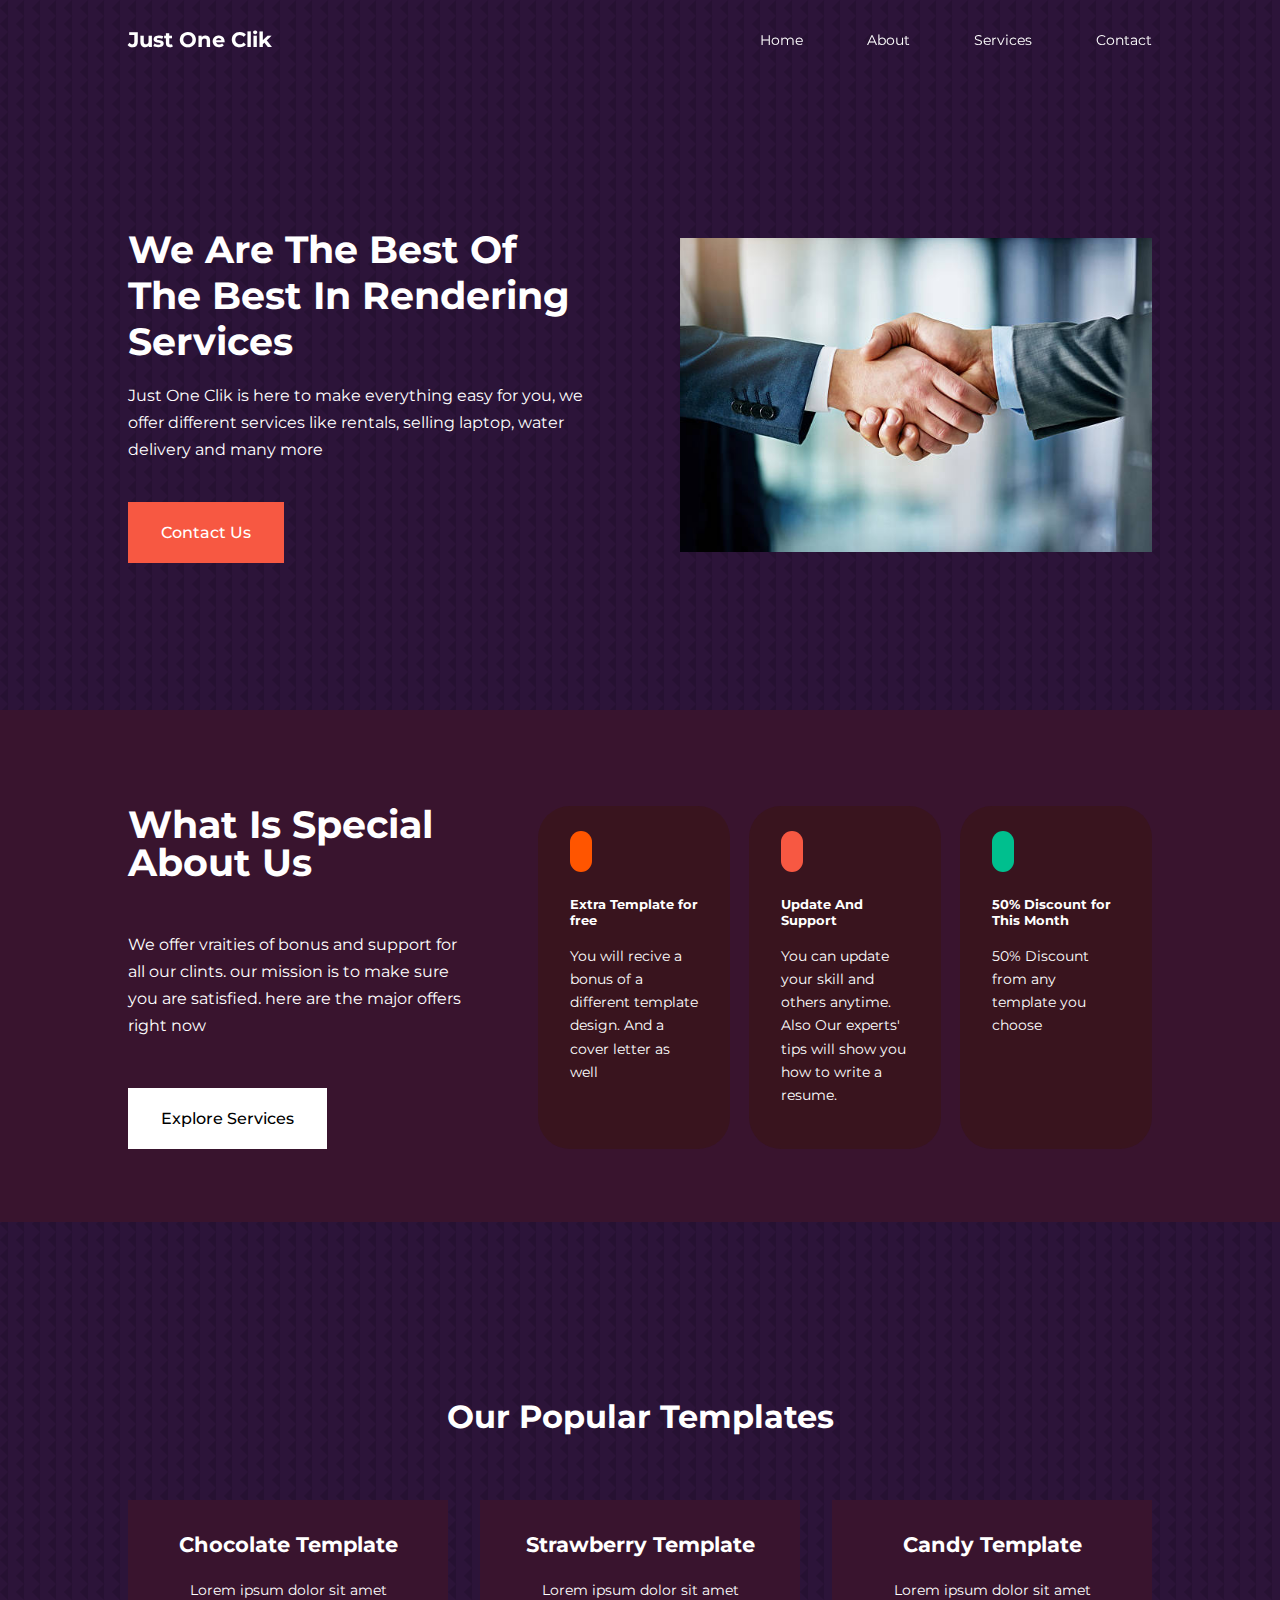
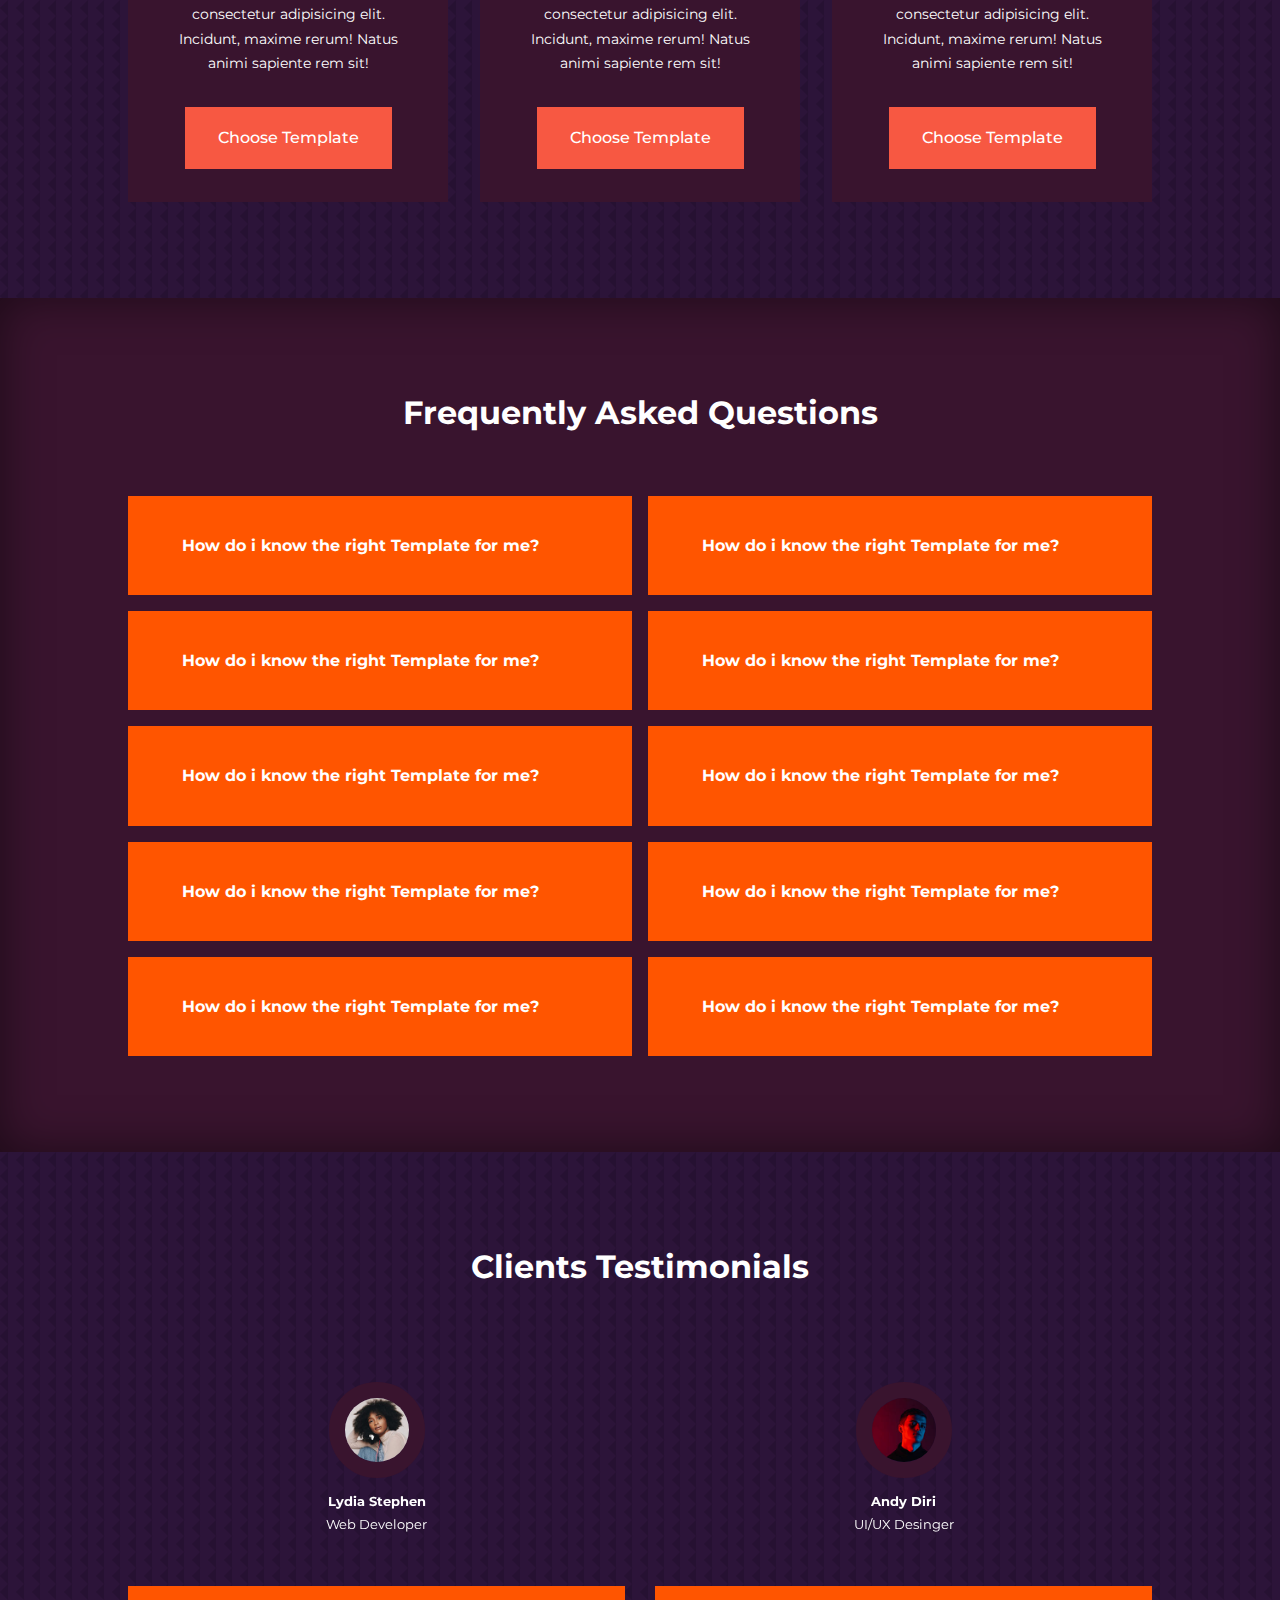
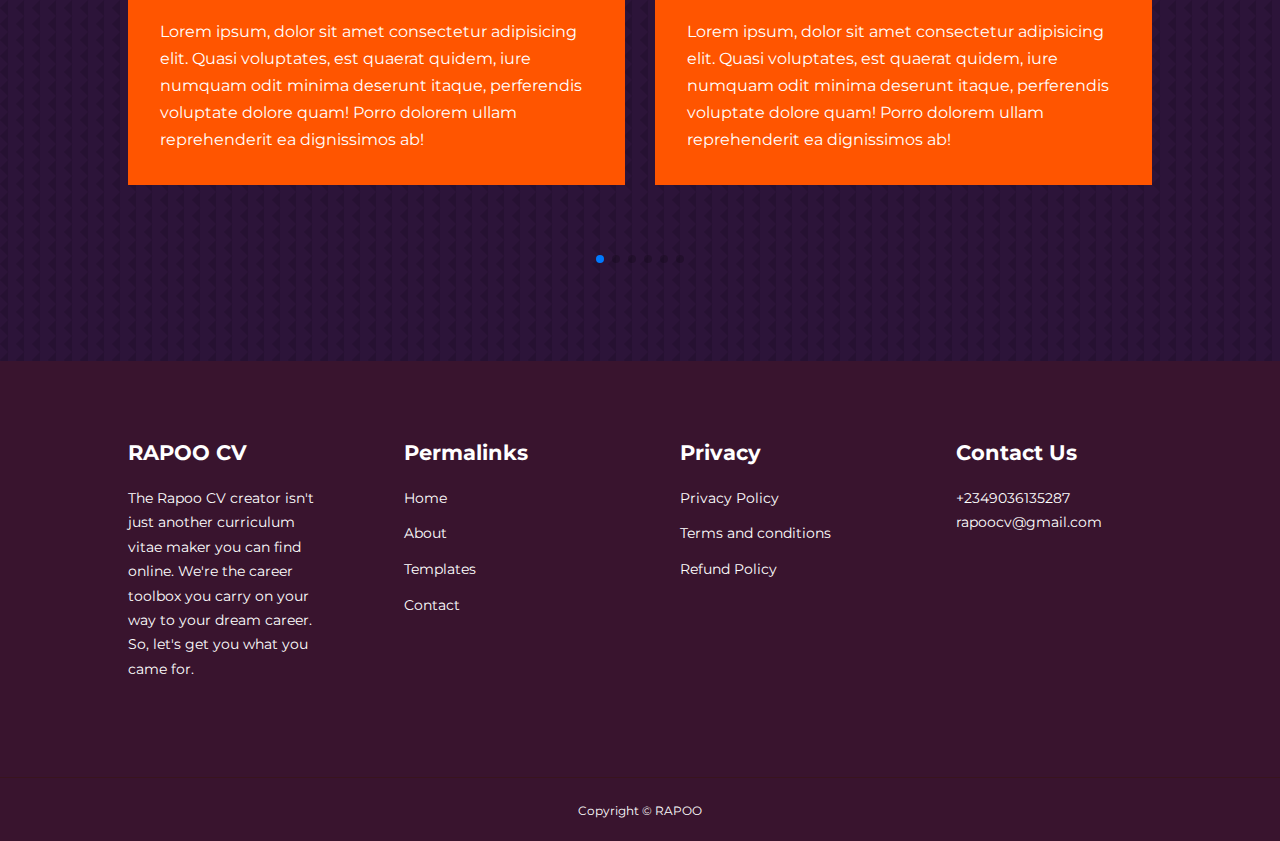
==== index.html @ 1b54c644 "update" ====
<!DOCTYPE html>
<html lang="en">
<head>
  <meta charset="UTF-8">
  <meta http-equiv="X-UA-Compatible" content="IE=edge">
  <meta name="viewport" content="width=device-width, initial-scale=1.0">
  <title>Just One Clik</title>

  <link rel="stylesheet" href="./css/style.css">

  <!-- ICONSCOUNT CDN -->
  <link rel="stylesheet" href="https://unicons.iconscout.com/release/v4.0.0/css/line.css">

  <!-- GOOGLE FONTS(MONTSERAT) -->
  <link rel="preconnect" href="https://fonts.googleapis.com">
  <link rel="preconnect" href="https://fonts.gstatic.com" crossorigin>
  <link href="https://fonts.googleapis.com/css2?family=Montserrat:wght@300;400;500;600;700;800;900&display=swap" rel="stylesheet">

  <!-- SWIPER JS LINK -->
  <link rel="stylesheet" href="https://cdn.jsdelivr.net/npm/swiper@8/swiper-bundle.min.css"/>
  
  <style>
    body{
      background-image: url("./images/bg-texture.png");
    }
  </style>
</head>
<body>
  <nav>
    <div class="container nav__container">
      <a href="index.html"><h4>Just One Clik</h4></a>
      
      <ul class="nav__menu">
        <li><a href="index.html">Home</a></li>
        <li><a href="about.html">About</a></li>
        <li><a href="services.html">Services</a></li>
        <li><a href="contact.html">Contact</a></li>
      </ul>

      <button id="open-menu-btn"><i class="uil uil-bars"></i></button>
      <button id="close-menu-btn"><i class="uil uil-multiply"></i></button>
    </div>
  </nav>
  <!-- ================ END OF NAVBAR ================ -->

  <header>
    <div class="container header__container">
      <div class="header__left">
        <h1>We Are The Best Of The Best In Rendering Services</h1>

        <p>Just One Clik is here to make everything easy for you, we offer different services like rentals, selling laptop, water delivery and many more</p>

        <a href="contact.html" class="btn btn-primary">Contact Us</a>
      </div>

      <div class="header__right">
        <div class="header__right-image">
          <img src="./images/shake.jpg" alt="">
        </div>
      </div>
    </div>
  </header>
  <!-- ================ END OF HEADER ================ -->

  <section class="categories">
    <div class="container categories__container">
      <div class="categories__left">
        <h1>What Is Special About Us</h1>

        <p>We offer vraities of bonus and support for all our clints. our mission is to make sure you are satisfied. here are the major offers right now</p>
        <a href="services.html" class="btn">Explore Services</a>

      </div>

      <div class="categories__right">
        <article class="category">
          <span class="category__icon"><i class="uil uil-plus-circle"></i></span>
          <h5>Extra Template for free</h5>
          <p>You will recive a bonus of a different template design. And a cover letter as well</p>
        </article>

        <article class="category">
          <span class="category__icon"><i class="uil uil-user-arrows"></i></span>
          <h5>Update And Support</h5>
          <p>You can update your skill and others anytime. Also Our experts' tips will show you how to write a resume.</p>
        </article>

        <article class="category">
          <span class="category__icon"><i class="uil uil-usd-square"></i></span>
          <h5>50% Discount for This Month</h5>
          <p>50% Discount from any template you choose</p>
        </article>
      </div>
    </div>
  </section>
  <!-- ================ END OF BONUS ================ -->


  <!-- <section class="categories">
    <div class="container categories__container">
      <div class="categories__left">
        <h1>How To Get Started</h1>

        <p>With Rapoo CV, applying for your dream job is easy and fast. Choose from hundreds of free, designer-made templates and get started following 6 simple steps</p>

        <a href="template.html" class="btn">Explore Templates</a>
      </div>

      <div class="categories__right">
        <article class="category">
          <span class="category__icon"><i class="uil uil-book-reader"></i></span>
          <h5>Step One</h5>
          <p>Select a particular template you need and have the name in mind</p>
        </article>

        <article class="category">
          <span class="category__icon"><i class="uil uil-envelope-check"></i></span>
          <h5>Step Two</h5>
          <p>Contact Rapoo CV through <a href="">Whatsapp</a> or <a href="">Email</a> With the name of the template you like</p>
        </article>

        <article class="category">
          <span class="category__icon"><i class="uil uil-bill"></i></span>
          <h5>Step Three</h5>
          <p>20% deposit will be made to Commerce work immediately. To fully pay when your work is done and evidence sent to you</p>
        </article>

        <article class="category">
          <span class="category__icon"><i class="uil uil-edit"></i></span>
          <h5>Step Four</h5>
          <p>A form will be sent to you to detail all your information. we will help modify and give you a professional CV and Cover letter</p>
        </article>

        <article class="category">
          <span class="category__icon"><i class="uil uil-file-check-alt"></i></span>
          <h5>Step Five</h5>
          <p>A sample will be sent to you to check for errors or mistake of any kind</p>
        </article>

        <article class="category">
          <span class="category__icon"><i class="uil uil-check-circle"></i></span>
          <h5>Step Six</h5>
          <p>Once you have completed your payment, then the original document will be sent to you with a bonus</p>
        </article>
      </div>
    </div>
  </section> -->
  <!-- ================ END OF CATEGORIES ================ -->


  <section class="templates">
    <h2>Our Popular Templates</h2>
    <div class="container templates__container">
      <article class="template">
        <div class="template__image">
          <img src="./images/budapest.jpg" alt="">
        </div>
        <div class="template__info">
          <h4>Chocolate Template</h4>
          <p>Lorem ipsum dolor sit amet consectetur adipisicing elit. Incidunt, maxime rerum! Natus animi sapiente rem sit!</p>
          <a href="templateInfo.html" class="btn btn-primary">Choose Template</a>
        </div>
      </article>

      <article class="template">
        <div class="template__image">
          <img src="./images/rotterdam.jpg" alt="">
        </div>
        <div class="template__info">
          <h4>Strawberry Template</h4>
          <p>Lorem ipsum dolor sit amet consectetur adipisicing elit. Incidunt, maxime rerum! Natus animi sapiente rem sit!</p>
          <a href="templateInfo.html" class="btn btn-primary">Choose Template</a>
      </div>
      </article>

      <article class="template">
        <div class="template__image">
          <img src="./images/riga.jpg" alt="">
        </div>
        <div class="template__info">
          <h4>Candy Template</h4>
          <p>Lorem ipsum dolor sit amet consectetur adipisicing elit. Incidunt, maxime rerum! Natus animi sapiente rem sit!</p>
          <a href="templateInfo.html" class="btn btn-primary">Choose Template</a>
      </div>
      </article>
    </div>
  </section>
  <!-- ================ END OF TEMPLATES ================ -->

  <section class="faqs">
    <h2>Frequently Asked Questions</h2>
    <div class="container faqs__container">
      <article class="faq">
        <div class="faq__icon"><i class="uil uil-plus"></i></div>
        <div class="question__answer">
          <h4>How do i know the right Template for me?</h4>
          <p>Lorem ipsum dolor sit amet consectetur adipisicing elit. Dicta rerum nam ipsa sapiente eveniet ipsum esse aliquam neque? Nulla blanditiis consectetur delectus ad. Esse cupiditate commodi impedit molestiae quia? Voluptates.</p>
        </div>
      </article>

      <article class="faq">
        <div class="faq__icon"><i class="uil uil-plus"></i></div>
        <div class="question__answer">
          <h4>How do i know the right Template for me?</h4>
          <p>Lorem ipsum dolor sit amet consectetur adipisicing elit. Dicta rerum nam ipsa sapiente eveniet ipsum esse aliquam neque? Nulla blanditiis consectetur delectus ad. Esse cupiditate commodi impedit molestiae quia? Voluptates.</p>
        </div>
      </article>

      <article class="faq">
        <div class="faq__icon"><i class="uil uil-plus"></i></div>
        <div class="question__answer">
          <h4>How do i know the right Template for me?</h4>
          <p>Lorem ipsum dolor sit amet consectetur adipisicing elit. Dicta rerum nam ipsa sapiente eveniet ipsum esse aliquam neque? Nulla blanditiis consectetur delectus ad. Esse cupiditate commodi impedit molestiae quia? Voluptates.</p>
        </div>
      </article>

      <article class="faq">
        <div class="faq__icon"><i class="uil uil-plus"></i></div>
        <div class="question__answer">
          <h4>How do i know the right Template for me?</h4>
          <p>Lorem ipsum dolor sit amet consectetur adipisicing elit. Dicta rerum nam ipsa sapiente eveniet ipsum esse aliquam neque? Nulla blanditiis consectetur delectus ad. Esse cupiditate commodi impedit molestiae quia? Voluptates.</p>
        </div>
      </article>

      <article class="faq">
        <div class="faq__icon"><i class="uil uil-plus"></i></div>
        <div class="question__answer">
          <h4>How do i know the right Template for me?</h4>
          <p>Lorem ipsum dolor sit amet consectetur adipisicing elit. Dicta rerum nam ipsa sapiente eveniet ipsum esse aliquam neque? Nulla blanditiis consectetur delectus ad. Esse cupiditate commodi impedit molestiae quia? Voluptates.</p>
        </div>
      </article>

      <article class="faq">
        <div class="faq__icon"><i class="uil uil-plus"></i></div>
        <div class="question__answer">
          <h4>How do i know the right Template for me?</h4>
          <p>Lorem ipsum dolor sit amet consectetur adipisicing elit. Dicta rerum nam ipsa sapiente eveniet ipsum esse aliquam neque? Nulla blanditiis consectetur delectus ad. Esse cupiditate commodi impedit molestiae quia? Voluptates.</p>
        </div>
      </article>

      <article class="faq">
        <div class="faq__icon"><i class="uil uil-plus"></i></div>
        <div class="question__answer">
          <h4>How do i know the right Template for me?</h4>
          <p>Lorem ipsum dolor sit amet consectetur adipisicing elit. Dicta rerum nam ipsa sapiente eveniet ipsum esse aliquam neque? Nulla blanditiis consectetur delectus ad. Esse cupiditate commodi impedit molestiae quia? Voluptates.</p>
        </div>
      </article>

      <article class="faq">
        <div class="faq__icon"><i class="uil uil-plus"></i></div>
        <div class="question__answer">
          <h4>How do i know the right Template for me?</h4>
          <p>Lorem ipsum dolor sit amet consectetur adipisicing elit. Dicta rerum nam ipsa sapiente eveniet ipsum esse aliquam neque? Nulla blanditiis consectetur delectus ad. Esse cupiditate commodi impedit molestiae quia? Voluptates.</p>
        </div>
      </article>

      <article class="faq">
        <div class="faq__icon"><i class="uil uil-plus"></i></div>
        <div class="question__answer">
          <h4>How do i know the right Template for me?</h4>
          <p>Lorem ipsum dolor sit amet consectetur adipisicing elit. Dicta rerum nam ipsa sapiente eveniet ipsum esse aliquam neque? Nulla blanditiis consectetur delectus ad. Esse cupiditate commodi impedit molestiae quia? Voluptates.</p>
        </div>
      </article>

      <article class="faq">
        <div class="faq__icon"><i class="uil uil-plus"></i></div>
        <div class="question__answer">
          <h4>How do i know the right Template for me?</h4>
          <p>Lorem ipsum dolor sit amet consectetur adipisicing elit. Dicta rerum nam ipsa sapiente eveniet ipsum esse aliquam neque? Nulla blanditiis consectetur delectus ad. Esse cupiditate commodi impedit molestiae quia? Voluptates.</p>
        </div>
      </article>
    </div>
  </section>
  <!-- ================ END OF FAQS ================ -->

  <section class="container testimonials__container mySwiper">
    <h2>Clients Testimonials</h2>
    <div class="swiper-wrapper">
      <article class="testimonial swiper-slide">
        <div class="avata">
          <img src="./images/avatar1.jpg" alt="">
        </div>
        <div class="testimonial__info">
          <h5>Lydia Stephen</h5>
          <small>Web Developer</small>
        </div>
        <div class="testimonial__body">
          <p>Lorem ipsum, dolor sit amet consectetur adipisicing elit. Quasi voluptates, est quaerat quidem, iure numquam odit minima deserunt itaque, perferendis voluptate dolore quam! Porro dolorem ullam reprehenderit ea dignissimos ab!</p>
        </div>
      </article>

      <article class="testimonial swiper-slide">
        <div class="avata">
          <img src="./images/avatar2.jpg" alt="">
        </div>
        <div class="testimonial__info">
          <h5>Andy Diri</h5>
          <small>UI/UX Desinger</small>
        </div>
        <div class="testimonial__body">
          <p>Lorem ipsum, dolor sit amet consectetur adipisicing elit. Quasi voluptates, est quaerat quidem, iure numquam odit minima deserunt itaque, perferendis voluptate dolore quam! Porro dolorem ullam reprehenderit ea dignissimos ab!</p>
        </div>
      </article>

      <article class="testimonial swiper-slide">
        <div class="avata">
          <img src="./images/avatar3.jpg" alt="">
        </div>
        <div class="testimonial__info">
          <h5>John Doe</h5>
          <small>Andriod Developer</small>
        </div>
        <div class="testimonial__body">
          <p>Lorem ipsum, dolor sit amet consectetur adipisicing elit. Quasi voluptates, est quaerat quidem, iure numquam odit minima deserunt itaque, perferendis voluptate dolore quam! Porro dolorem ullam reprehenderit ea dignissimos ab!</p>
        </div>
      </article>

      <article class="testimonial swiper-slide">
        <div class="avata">
          <img src="./images/avatar4.jpg" alt="">
        </div>
        <div class="testimonial__info">
          <h5>Ani Favour</h5>
          <small>Music</small>
        </div>
        <div class="testimonial__body">
          <p>Lorem ipsum, dolor sit amet consectetur adipisicing elit. Quasi voluptates, est quaerat quidem, iure numquam odit minima deserunt itaque, perferendis voluptate dolore quam! Porro dolorem ullam reprehenderit ea dignissimos ab!</p>
        </div>
      </article>

      <article class="testimonial swiper-slide">
        <div class="avata">
          <img src="./images/avatar5.jpg" alt="">
        </div>
        <div class="testimonial__info">
          <h5>Light Joy </h5>
          <small>Massager</small>
        </div>
        <div class="testimonial__body">
          <p>Lorem ipsum, dolor sit amet consectetur adipisicing elit. Quasi voluptates, est quaerat quidem, iure numquam odit minima deserunt itaque, perferendis voluptate dolore quam! Porro dolorem ullam reprehenderit ea dignissimos ab!</p>
        </div>
      </article>

      <article class="testimonial swiper-slide">
        <div class="avata">
          <img src="./images/avatar6.jpg" alt="">
        </div>
        <div class="testimonial__info">
          <h5>Princess Oche</h5>
          <small>UI/UX Desinger</small>
        </div>
        <div class="testimonial__body">
          <p>Lorem ipsum, dolor sit amet consectetur adipisicing elit. Quasi voluptates, est quaerat quidem, iure numquam odit minima deserunt itaque, perferendis voluptate dolore quam! Porro dolorem ullam reprehenderit ea dignissimos ab!</p>
        </div>
      </article>

      <article class="testimonial swiper-slide">
        <div class="avata">
          <img src="./images/avatar7.jpg" alt="">
        </div>
        <div class="testimonial__info">
          <h5>Peace Joe</h5>
          <small>Fashionista </small>
        </div>
        <div class="testimonial__body">
          <p>Lorem ipsum, dolor sit amet consectetur adipisicing elit. Quasi voluptates, est quaerat quidem, iure numquam odit minima deserunt itaque, perferendis voluptate dolore quam! Porro dolorem ullam reprehenderit ea dignissimos ab!</p>
        </div>
      </article>
    </div>
    <div class="swiper-pagination"></div>
  </section>
  <!-- ================ END OF TESTIMONIALS ================ -->

  <footer>
    <div class="container footer__container">
      <div class="footer__1">
        <a href="index.html" class="footer__logo"><h4>RAPOO CV</h4></a>
        <p>The Rapoo CV creator isn't just another curriculum vitae maker you can find online. We're the career toolbox you carry on your way to your dream career. So, let's get you what you came for.</p>
      </div>

      <div class="footer__2">
        <h4>Permalinks</h4>
        <ul class="permalinks">
          <li><a href="index.html">Home</a></li>
          <li><a href="about.html">About</a></li>
          <li><a href="template.html">Templates</a></li>
          <li><a href="contact.html">Contact</a></li>
        </ul>
      </div>

      <div class="footer__3">
        <h4>Privacy</h4>
        <ul class="privacy">
          <li><a href="#">Privacy Policy</a></li>
          <li><a href="#">Terms and conditions</a></li>
          <li><a href="#">Refund Policy</a></li>
        </ul>
      </div>

      <div class="footer__4">
        <h4>Contact Us</h4>
        <div>
          <p>+2349036135287</p>
          <p>rapoocv@gmail.com</p>
        </div>

        <ul class="footer__socials">
          <li><a href="#"><i class="uil uil-facebook"></i></a></li>
          <li><a href="#"><i class="uil uil-instagram"></i></a></li>
          <li><a href="#"><i class="uil uil-twitter"></i></a></li>
          <li><a href="#"><i class="uil uil-linkedin-alt"></i></a></li>
          <li><a href="#"><i class="uil uil-whatsapp"></i></a></li>
        </ul>
      </div>
    </div>
    <div class="footer__copyright">
      <small>Copyright &copy; RAPOO</small>
    </div>
  </footer>
  <!-- ================ END OF FOOTER ================ -->


  <script src="https://cdn.jsdelivr.net/npm/swiper@8/swiper-bundle.min.js"></script>
  <script src="./js/main.js"></script>
  <script>
    var swiper = new Swiper(".mySwiper", {
      slidesPerView: 1,
      spaceBetween: 30,
      pagination: {
        el: ".swiper-pagination",
        clickable: true,
      },
      //when window width is >= 600px
      breakpoints: {
        600: {
          slidesPerView: 2
        }
      }
    });
  </script>
</body>
</html>
---- css/style.css ----
*{
  margin: 0;
  padding: 0;
  border: 0;
  outline: 0;
  text-decoration: none;
  list-style: none;
  box-sizing: border-box;
}

:root {
  --color-primary: #ff5500;
  --color-success: #00bf8e;
  --color-warning: #f7c94b;
  --color-danger: #f75842;
  --color-danger-variant: rgba(247, 88, 66, 0.4);
  --color-white: #fff;
  --color-light: rgba(255, 255, 255, 0.7);
  --color-black: #000;
  --color-bg: #2c1439;
  --color-bg1: #39142e;
  --color-bg2: #39141e;

  --container-width-lg: 80%;
  --container-width-md: 90%;
  --container-width-sm: 94%;

  --transition: all 400ms ease;
}

body{
  font-family: 'Montserrat', sans-serif;
  line-height: 1.7;
  color: var(--color-white);
  background-color: var(--color-bg);
}

.container{
  width: var(--container-width-lg);
  margin: 0 auto;
}

section{
  padding: 6rem 0;
}

section h2{
  text-align: center;
  margin-bottom: 4rem;
}

h1, 
h2, 
h3, 
h4, 
h5{
  line-height: 1.2;
}

h1{
  font-size: 2.4rem;
}

h2{
  font-size: 2rem;
}

h3{
  font-size: 1.6rem;
}

h4{
  font-size: 1.3rem;
}

a{
  color: var(--color-white);
}

img{
  width: 100%;
  display: block;
  object-fit: cover;
}

.btn{
  display: inline-block;
  background: var(--color-white);
  color: var(--color-black);
  padding: 1rem 2rem;
  border: 1px solid transparent;
  font-weight: 500;
  transition: var(--transition);
}

.btn:hover{
  background: transparent;
  color: var(--color-white);
  border-color: var(--color-white);
}

.btn-primary{
  background-color: var(--color-danger);
  color: var(--color-white);
}

/* ================ NAVBAR ================ */
nav{
  background-color: transparent;
  width: 100vw;
  height: 5rem;
  position: fixed;
  top: 0;
  z-index: 11;
}

/* change navbar style on scroll using javascript */
.windows-scroll{
  background: var(--color-primary);
  box-shadow: 0 1rem 2rem rgba(0, 0, 0, 0.2);
}

.nav__container{
  height: 100%;
  display: flex;
  justify-content: space-between;
  align-items: center;
}

nav button{
  display: none;
}

.nav__menu{
  display: flex;
  align-items: center;
  gap: 4rem;
}

.nav__menu a{
  font-size: 0.9rem;
  transition: var(--transition);
}

.nav__menu a:hover{
  color: var(--color-bg2);
}

/* ================ HEADER ================ */
header{
  position: relative;
  top: 5rem;
  overflow: hidden;
  height: 70vh;
  margin-bottom: 5rem;
}

.header__container{
  display: grid;
  grid-template-columns: 1fr 1fr;
  align-items: center;
  gap: 5rem;
  height: 100%;
}

.header__left p{
  margin: 1rem 0 2.4rem;
}

/* ================ CATEGORIES ================ */
.categories{
  background: var(--color-bg1);
  height: 32rem;
}

.categories h1{
  line-height: 1;
  margin-bottom: 3rem;
}

.categories__container{
  display: grid;
  grid-template-columns: 40% 60%;
}

.categories__left{
  margin-right: 4rem;
}

.categories__left p{
  margin: 1rem 0 3rem;
}

.categories__right{
  display: grid;
  grid-template-columns: repeat(3, 1fr);
  gap: 1.2rem;
}

.category{
  background: var(--color-bg2);
  padding: 2rem;
  border-radius: 2rem;
  transition: var(--transition);
}

.category:hover{
  box-shadow: 0 3rem 3rem rgba(0, 0, 0, 0.3);
  z-index: 1;
}

.category:nth-child(2) .category__icon{
  background-color: var(--color-danger);
}

.category:nth-child(3) .category__icon{
  background-color: var(--color-success);
}

.category:nth-child(4) .category__icon{
  background-color: var(--color-warning);
}

.category:nth-child(5) .category__icon{
  background-color: var(--color-success);
}

.category__icon{
  background: var(--color-primary);
  padding: 0.7rem;
  border-radius: 0.9rem;
}

.category h5{
  margin: 2rem 0 1rem;
}

.category p{
  font-size: 0.85rem;
}

/* ================  TEMPLATES   ================ */
.templates{
  margin-top: 5rem;
}

.templates__container{
  display: grid;
  grid-template-columns: repeat(3, 1fr);
  gap: 2rem;
}

.template{
  background: var(--color-bg1);
  text-align: center;
  border: 1px solid transparent;
  transition: var(--transition);
}

.template:hover{
  background-color: transparent;
  border-color: var(--color-primary);
}

.template__info{
  padding: 2rem;
}

.template__info p{
  margin: 1.2rem 0 2rem;
  font-size: 0.9rem;
}

/* ================ FAQS ================ */
.faqs{
  background: var(--color-bg1);
  box-shadow: inset 0 0 3rem rgba(0, 0, 0, 0.5);
}

.faqs__container{
  display: grid;
  grid-template-columns: 1fr 1fr;
  gap: 1rem;
}

.faq{
  padding: 2rem;
  display: flex;
  align-items: center;
  gap: 1.4rem;
  height: fit-content;
  background: var(--color-primary);
  cursor: pointer;
}

.faq h4{
  font-size: 1rem;
  line-height: 2.2;
}

.faq__icon{
  align-self: flex-start;
  font-size: 1.2rem;
}

.faq p{
  margin-top: 0.8rem;
  display: none;
}

.faq.open p{
  display: block;
}

/* ================ TESTIMONIALS ================ */
.testimonials__container{
  overflow-x: hidden;
  position: relative;
  margin-bottom: 5rem;
}

.testimonial{
  padding-top: 2rem;
}

.avata{
  width: 6rem;
  height: 6rem;
  border-radius: 50%;
  overflow: hidden;
  margin: 0 auto 1rem;
  border: 1rem solid var(--color-bg1);
}

.testimonial__info{
  text-align: center;
}

.testimonial__body{
  background: var(--color-primary);
  padding: 2rem;
  margin-top: 3rem;
  position: relative;
}

.testimonial__body::before{
  content: "";
  display: block;
  background: linear-gradient
  (
    135deg, transparent, 
    var(--color-primary), 
    var(--color-primary), 
    var(--color-primary)
    );
  width: 3rem;
  height: 3rem;
  position: absolute;
  left: 50%;
  top: -1.5rem;
  transform: rotate(45deg);
}

/* ================ FOOTER ================ */
footer{
  background: var(--color-bg1);
  padding-top: 5rem;
  font-size: 0.9rem;
}

.footer__container{
  display: grid;
  grid-template-columns: repeat(4, 1fr);
  gap: 5rem;
}

.footer__container > div h4{
  margin-bottom: 1.2rem;
}

.footer__1 p{
  margin: 0 0 2rem;
}

footer ul li{
  margin-bottom: 0.7rem;
}

footer ul li a:hover{
  text-decoration: underline;
}

.footer__socials{
  display: flex;
  gap: 1rem;
  font-size: 1.2rem;
  margin-top: 2rem;
}

.footer__copyright{
  text-align: center;
  margin-top: 4rem;
  padding: 1.2rem 0;
  border-top: 1px solid var(--color-bg2);
}

/*================MEDIA QUERIES (TABLETS)=============  */
@media only screen and (max-width: 1024px) {
  .container{
    width: var(--container-width-md);
  }

  h1{
    font-size: 2.2rem;
  }

  h2{
    font-size: 1.7rem;
  }

  h3{
    font-size: 1.4rem;
  }

  h4{
    font-size: 1.2rem;
  }

  /* ================ NAVBAR =============== */
  nav button{
    display: inline-block;
    background: transparent;
    font-size: 1.8rem;
    color: var(--color-white);
    cursor: pointer;
  }

  nav button#close-menu-btn{
    display: none;
  }

  .nav__menu{
    position: fixed;
    top: 5rem;
    right: 5%;
    height: fit-content;
    width: 18rem;
    flex-direction: column;
    gap: 0;
    display: none;
  }

  .nav__menu li{
    width: 100%;
    height: 5.8rem;
    animation: animateNavItems 400ms linear forwards;
    transform-origin: top right;
    opacity: 0;
  }

  .nav__menu li:nth-child(2){
    animation-delay: 200ms;
  }

  .nav__menu li:nth-child(3){
    animation-delay: 400ms;
  }

  .nav__menu li:nth-child(4){
    animation-delay: 600ms;
  }

  @keyframes animateNavItems {
    0%{
      transform: rotateZ(-90deg) rotateX(90deg) scale(0.1);
    }

    100%{
      transform: rotateZ(0) rotateX(0) scale(1);
      opacity: 1;
    }
  }

  .nav__menu li a{
    background: var(--color-primary);
    box-shadow: -4rem 6rem 10rem rgba(0, 0, 0, 0.6);
    width: 100%;
    height: 100%;
    display: grid;
    place-items: center;
  }

  .nav__menu li a:hover{
    background: var(--color-bg2);
    color: var(--color-white);
  }

  /* ================ HEADER =============== */
  header{
    height: 52vh;
    margin-bottom: 4rem;
  }

  .header__container{
    gap: 0;
    padding-bottom: 3rem;
  }

  /* ================ CATEGORIES =============== */
  .categories{
    height: auto;
  }

  .categories__container{
    grid-template-columns: 1fr;
    gap: 3rem;
  }

  .categories__left{
    margin-right: 0;
  }

  /* ================ TEMPLATES =============== */
  .templates{
    margin-top: 0;
  }

  .templates__container{
    grid-template-columns: 1fr 1fr;
  }

  /* ================ FAQS =============== */
  .faqs__container{
    grid-template-columns: 1fr;
  }

  .faq{
    padding: 1.5rem;
  }

  /* ================ FOOTER =============== */
  .footer__container{
    grid-template-columns: 1fr 1fr;
  }
}

/*================MEDIA QUERIES (PHONES)=============  */
@media screen and (max-width: 600px) {
  .container{
    width: var(--container-width-sm);
  }

/*================ NAVBAR =============  */
.nav__menu{
  right: 3%;
}

/*================ HEADER =============  */
header{
  height: 100vh;
}

.header__container{
  grid-template-columns: 1fr;
  text-align: center;
  margin-top: 0;
}

.header__left p{
  margin-bottom: 1.3rem;
}

/*================ CATEGORIES =============  */
.categories__right{
  grid-template-columns: 1fr 1fr;
  gap: 0.7rem;
}

.category{
  padding: 1rem;
  border-radius: 1rem;
}

.category__icon{
  margin-top: 4px;
  display: inline-block;
}

/*================ TEMPLATES =============  */
.templates__container{
  grid-template-columns: 1fr;
}

/*================ TESTIMONIALS =============  */
.testimonial__body{
  padding: 1.2rem;
}
  
/*================ FOOTER =============  */
.footer__container{
  grid-template-columns: 1fr;
  text-align: center;
  gap: 2rem;
}

.footer__1 p{
  margin: 1rem auto;
}

.footer__socials{
  justify-content: center;
}
}
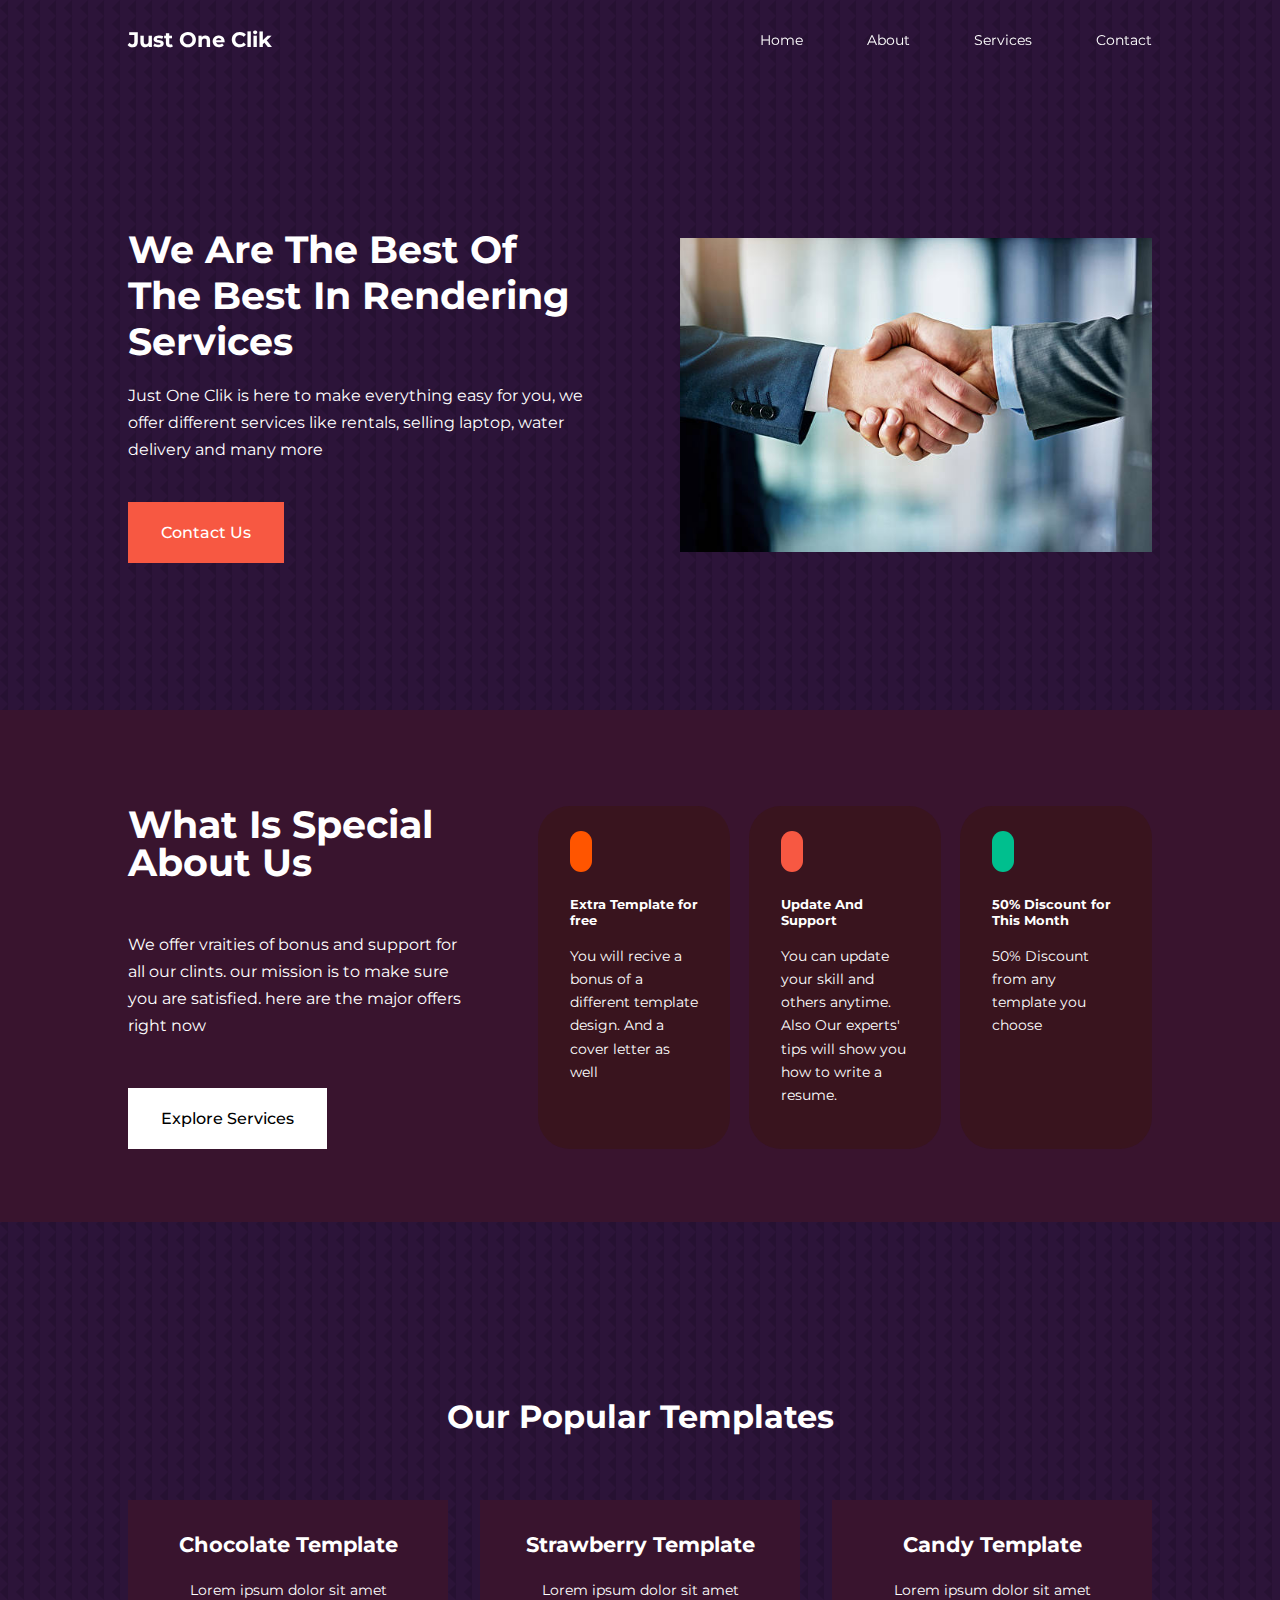
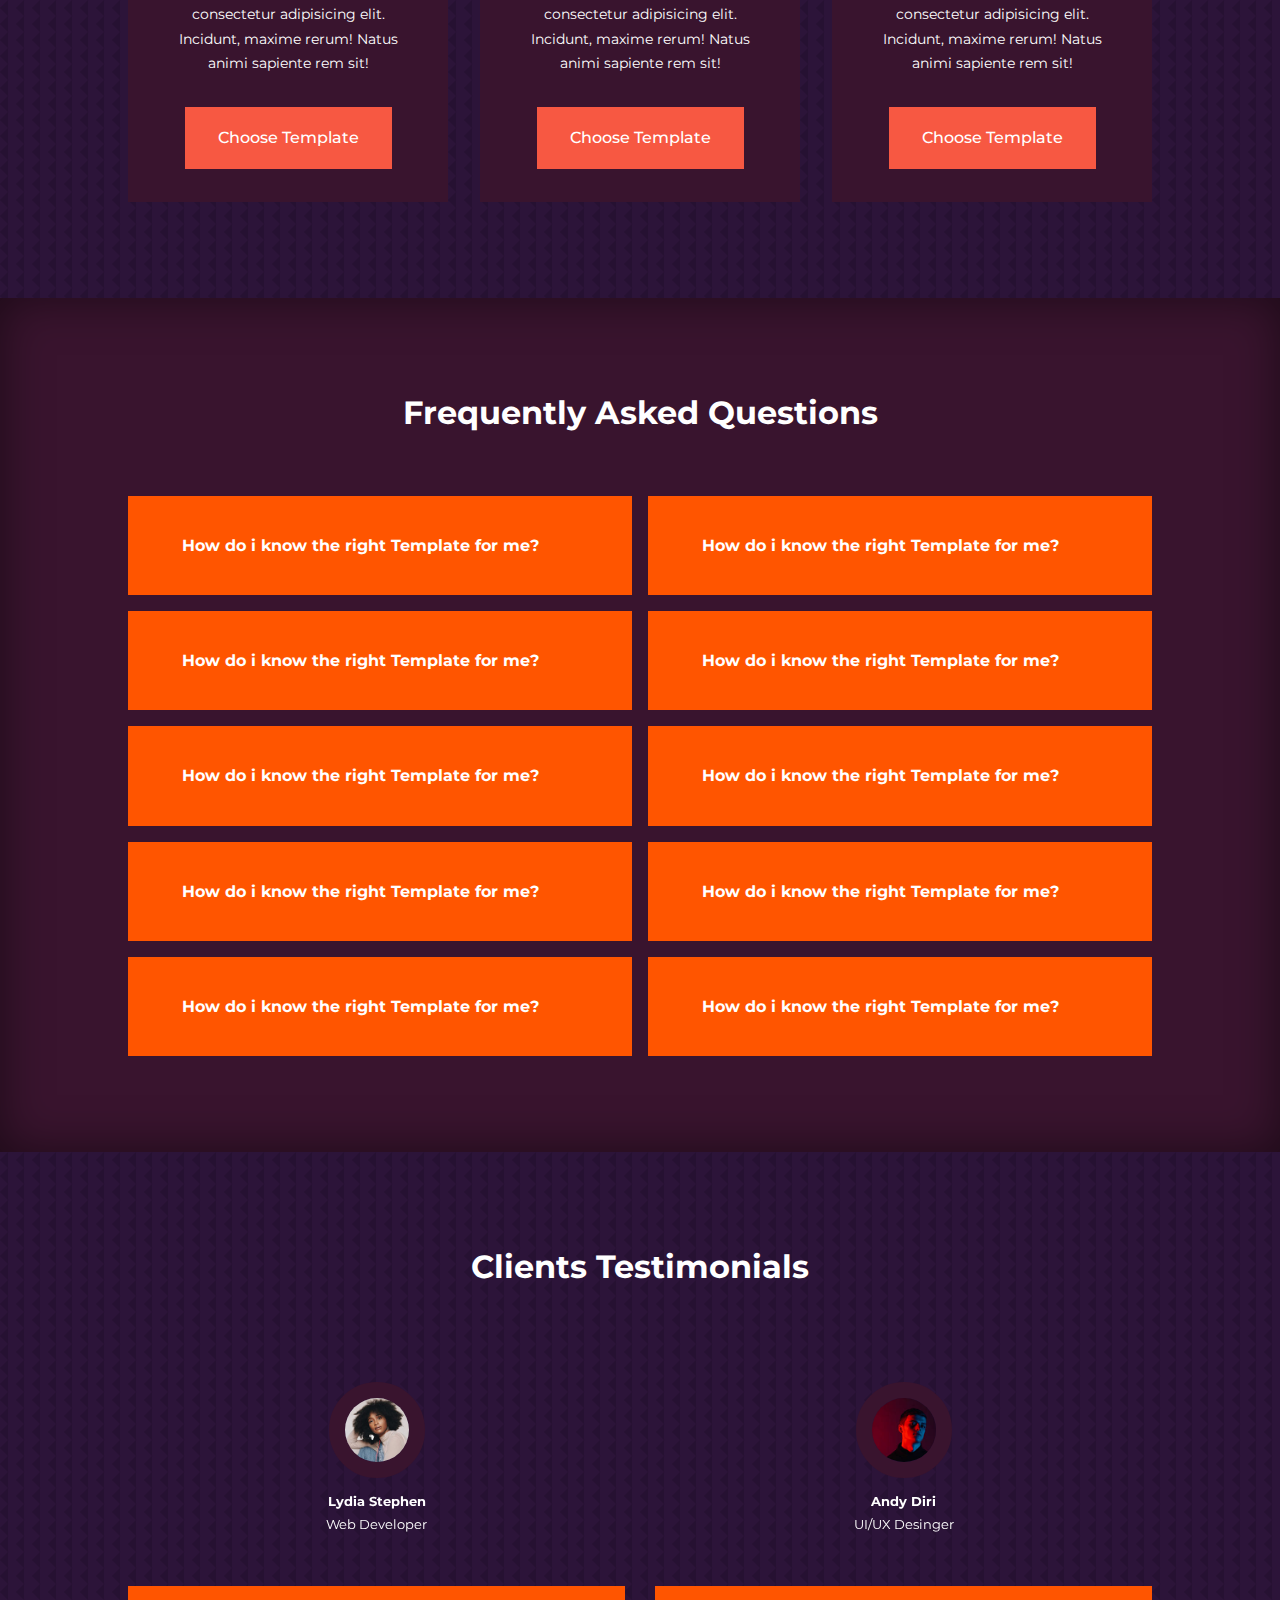
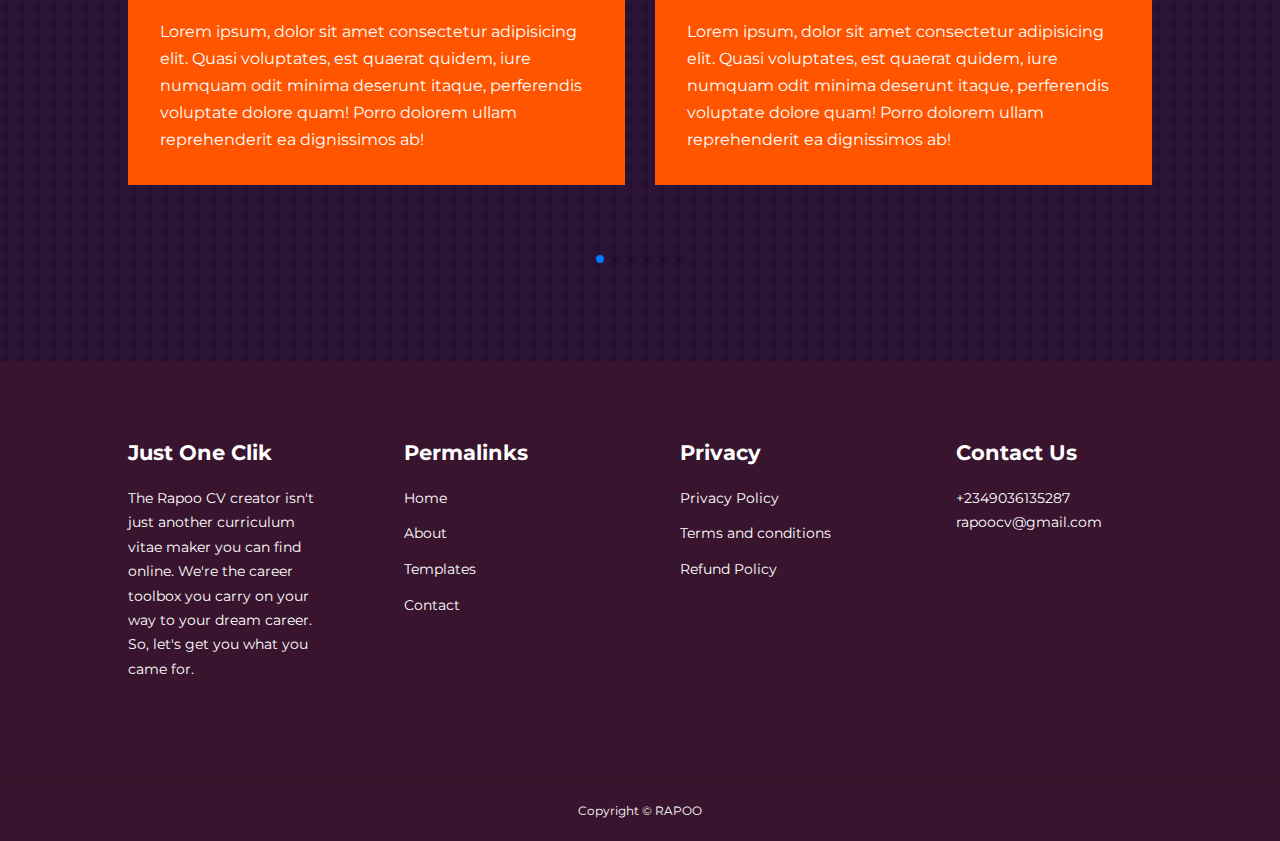
==== commit 977c6c08: "images and videos" ====
--- a/index.html
+++ b/index.html
@@ -18,7 +18,7 @@
 
   <!-- SWIPER JS LINK -->
   <link rel="stylesheet" href="https://cdn.jsdelivr.net/npm/swiper@8/swiper-bundle.min.css"/>
-  
+
   <style>
     body{
       background-image: url("./images/bg-texture.png");
@@ -374,7 +374,7 @@
   <footer>
     <div class="container footer__container">
       <div class="footer__1">
-        <a href="index.html" class="footer__logo"><h4>RAPOO CV</h4></a>
+        <a href="index.html" class="footer__logo"><h4>Just One Clik</h4></a>
         <p>The Rapoo CV creator isn't just another curriculum vitae maker you can find online. We're the career toolbox you carry on your way to your dream career. So, let's get you what you came for.</p>
       </div>
 
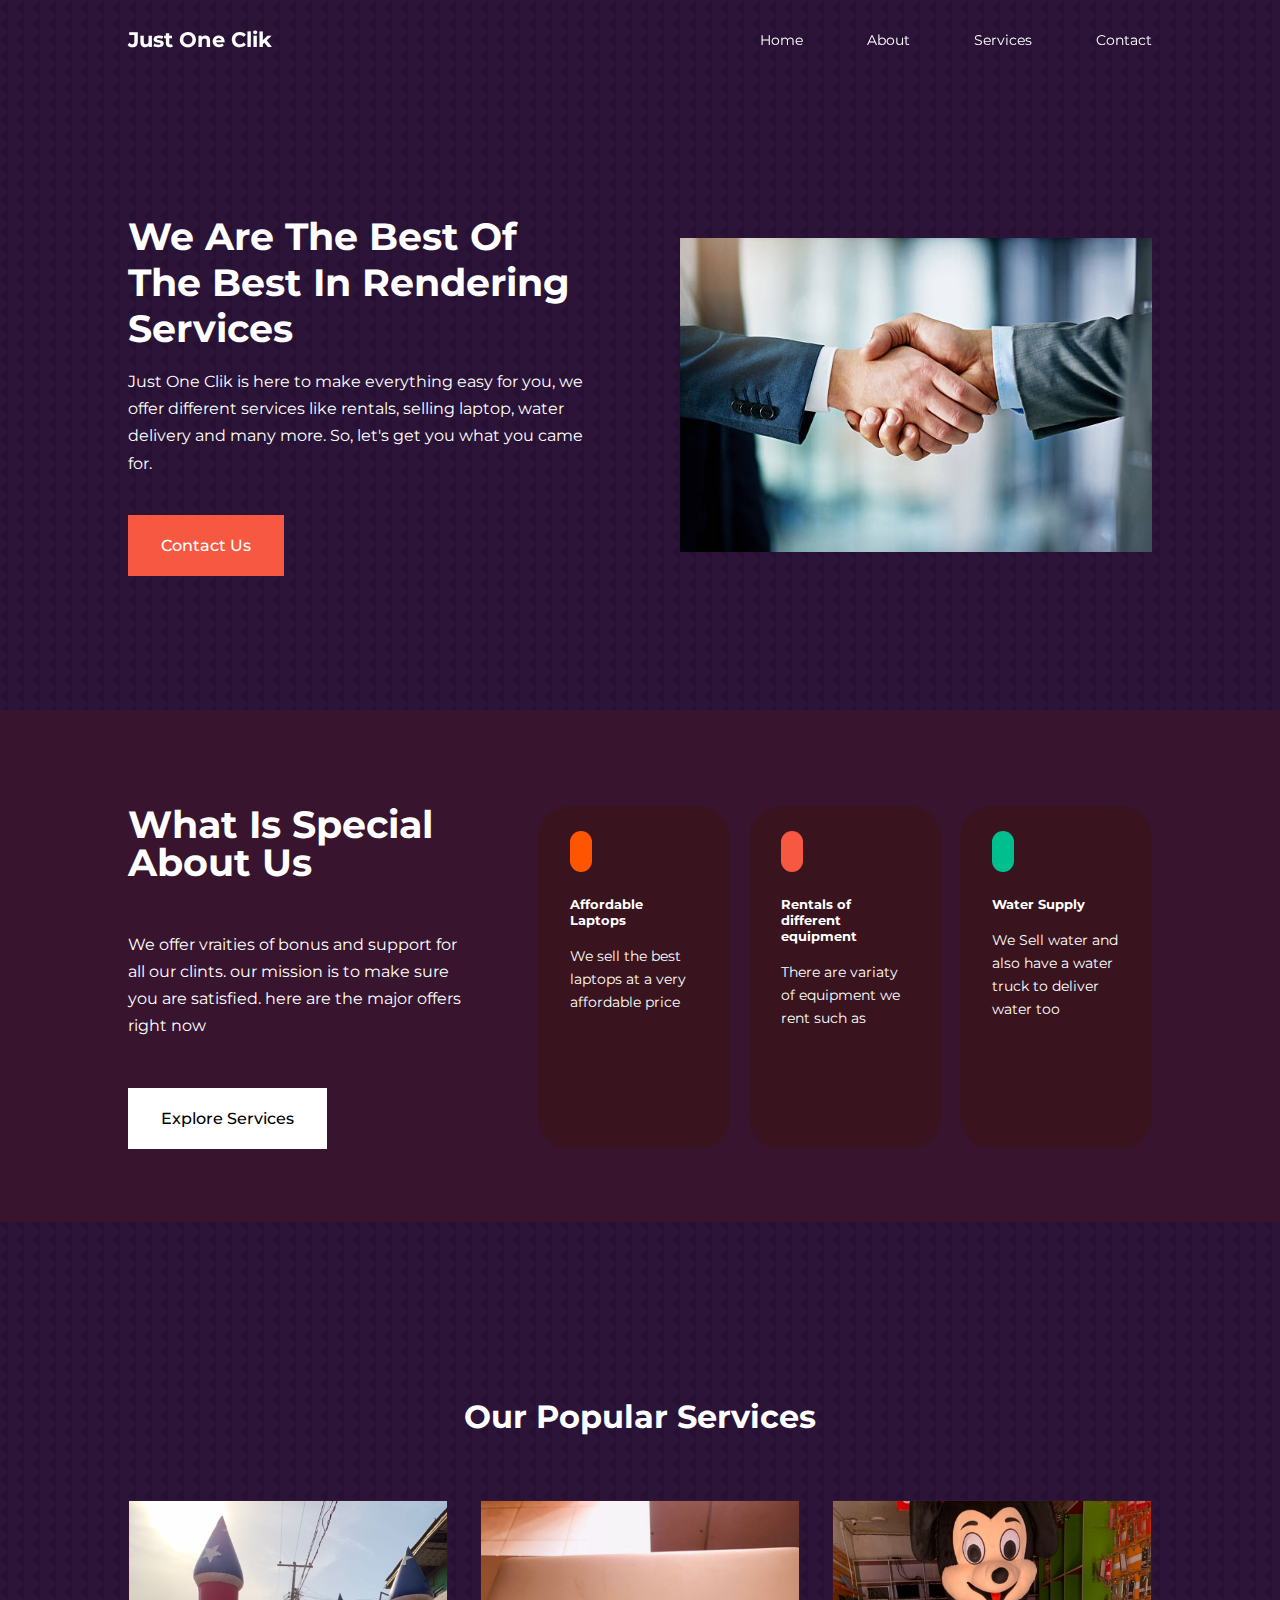
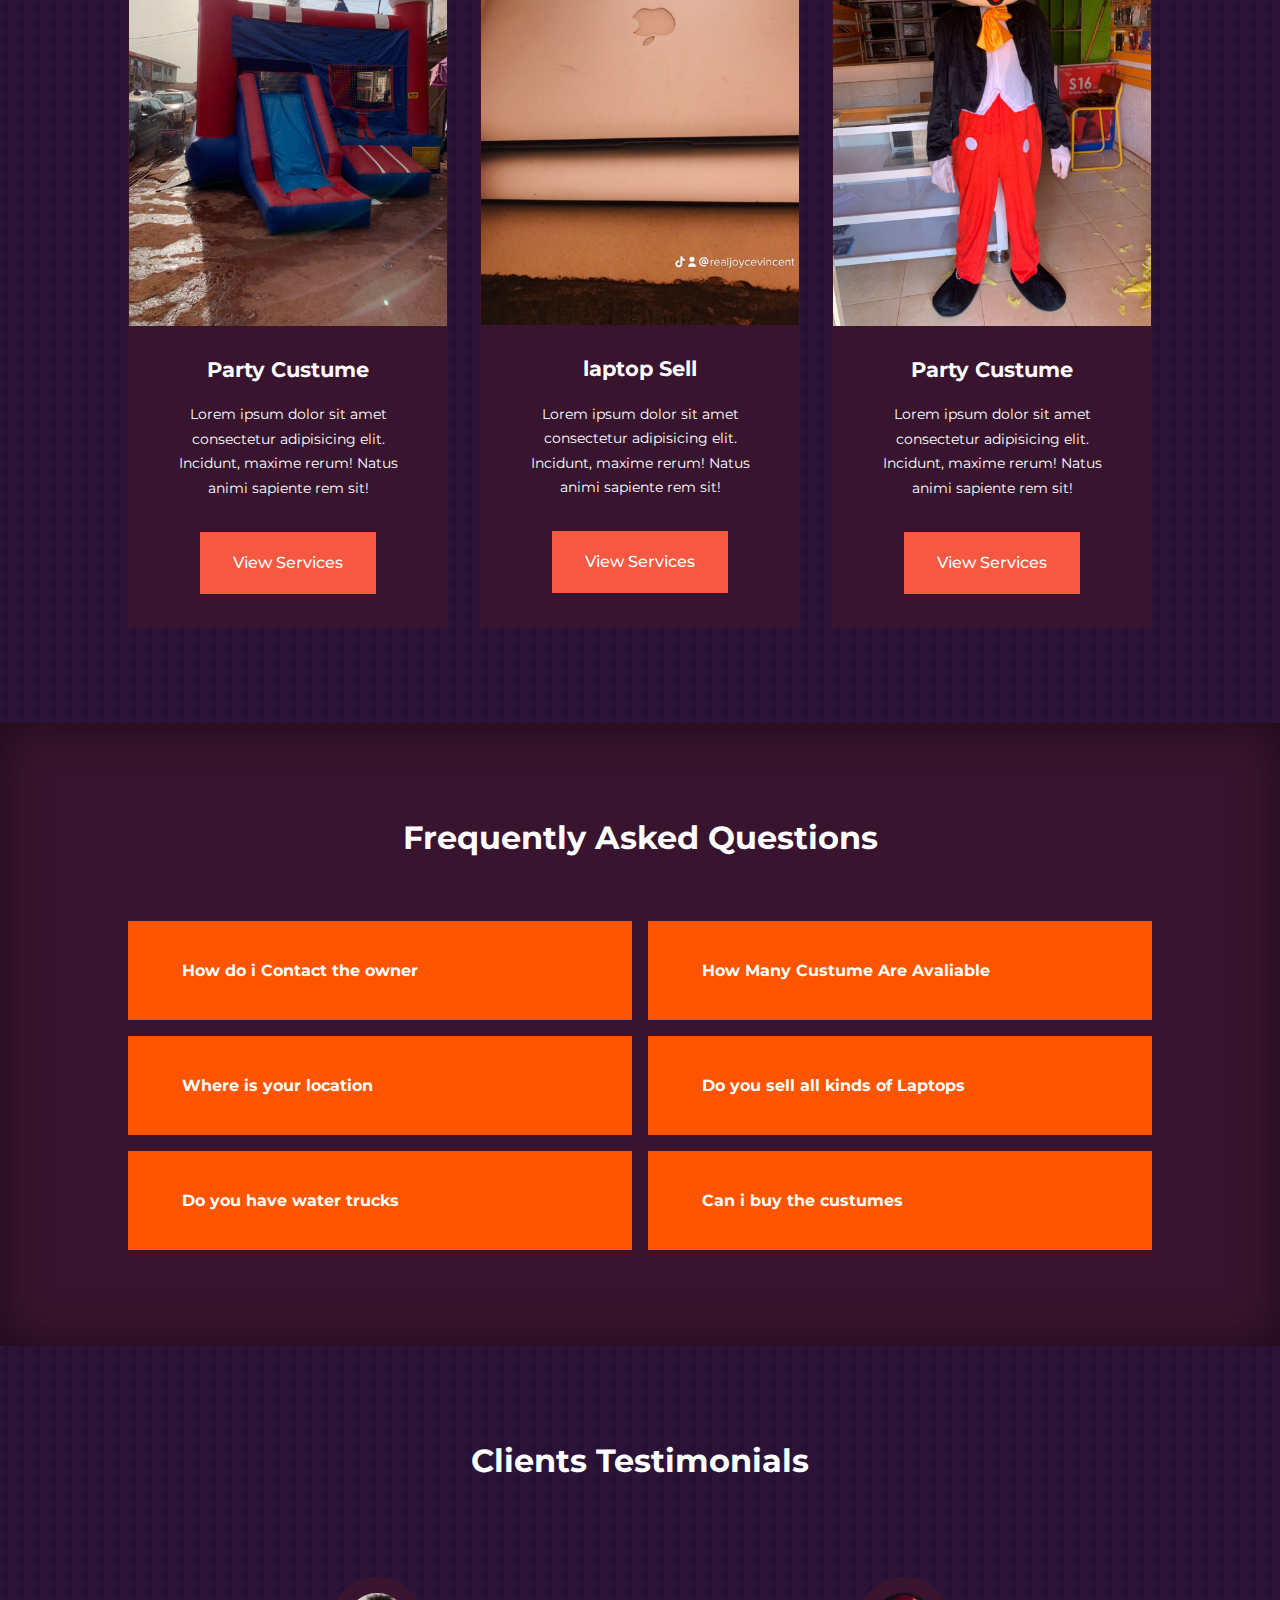
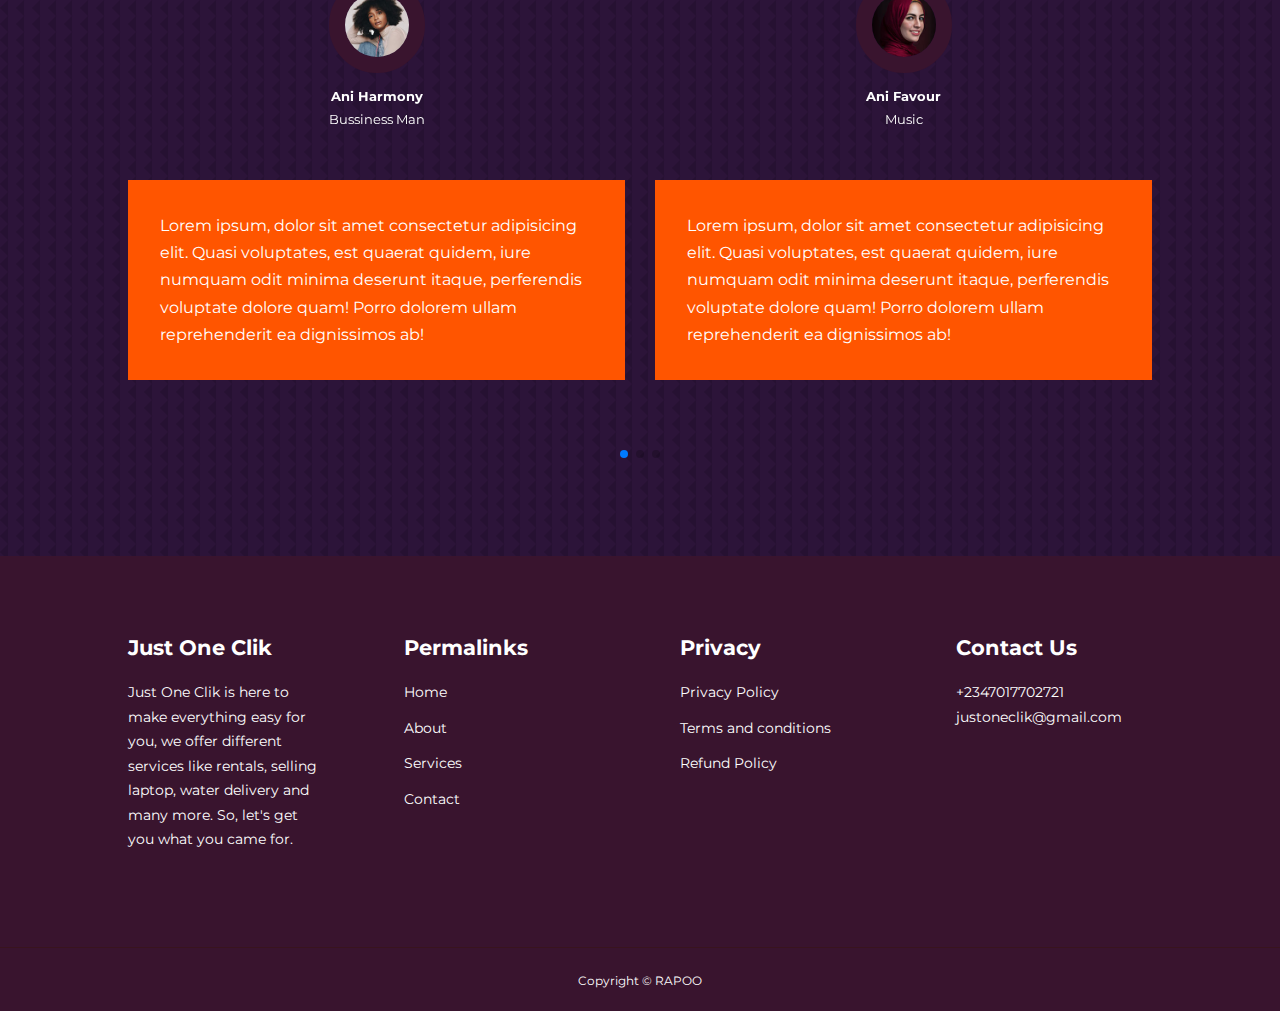
==== commit 3fd1323b: "update" ====
--- a/index.html
+++ b/index.html
@@ -48,7 +48,7 @@
       <div class="header__left">
         <h1>We Are The Best Of The Best In Rendering Services</h1>
 
-        <p>Just One Clik is here to make everything easy for you, we offer different services like rentals, selling laptop, water delivery and many more</p>
+        <p>Just One Clik is here to make everything easy for you, we offer different services like rentals, selling laptop, water delivery and many more. So, let's get you what you came for.</p>
 
         <a href="contact.html" class="btn btn-primary">Contact Us</a>
       </div>
@@ -75,20 +75,20 @@
       <div class="categories__right">
         <article class="category">
           <span class="category__icon"><i class="uil uil-plus-circle"></i></span>
-          <h5>Extra Template for free</h5>
-          <p>You will recive a bonus of a different template design. And a cover letter as well</p>
+          <h5>Affordable Laptops</h5>
+          <p>We sell the best laptops at a very affordable price</p>
         </article>
 
         <article class="category">
           <span class="category__icon"><i class="uil uil-user-arrows"></i></span>
-          <h5>Update And Support</h5>
-          <p>You can update your skill and others anytime. Also Our experts' tips will show you how to write a resume.</p>
+          <h5>Rentals of different equipment</h5>
+          <p>There are variaty of equipment we rent such as </p>
         </article>
 
         <article class="category">
           <span class="category__icon"><i class="uil uil-usd-square"></i></span>
-          <h5>50% Discount for This Month</h5>
-          <p>50% Discount from any template you choose</p>
+          <h5>Water Supply</h5>
+          <p>We Sell water and also have a water truck to deliver water too</p>
         </article>
       </div>
     </div>
@@ -149,38 +149,38 @@
 
 
   <section class="templates">
-    <h2>Our Popular Templates</h2>
+    <h2>Our Popular Services</h2>
     <div class="container templates__container">
       <article class="template">
         <div class="template__image">
-          <img src="./images/budapest.jpg" alt="">
+          <img src="./images/image1.jpeg" alt="">
         </div>
         <div class="template__info">
-          <h4>Chocolate Template</h4>
+          <h4>Party Custume</h4>
           <p>Lorem ipsum dolor sit amet consectetur adipisicing elit. Incidunt, maxime rerum! Natus animi sapiente rem sit!</p>
-          <a href="templateInfo.html" class="btn btn-primary">Choose Template</a>
+          <a href="services.html" class="btn btn-primary">View Services</a>
         </div>
       </article>
 
       <article class="template">
         <div class="template__image">
-          <img src="./images/rotterdam.jpg" alt="">
+          <img src="./images/image3.jpeg" alt="">
         </div>
         <div class="template__info">
-          <h4>Strawberry Template</h4>
+          <h4>laptop Sell</h4>
           <p>Lorem ipsum dolor sit amet consectetur adipisicing elit. Incidunt, maxime rerum! Natus animi sapiente rem sit!</p>
-          <a href="templateInfo.html" class="btn btn-primary">Choose Template</a>
+          <a href="services.html" class="btn btn-primary">View Services</a>
       </div>
       </article>
 
       <article class="template">
         <div class="template__image">
-          <img src="./images/riga.jpg" alt="">
+          <img src="./images/image2.jpeg" alt="">
         </div>
         <div class="template__info">
-          <h4>Candy Template</h4>
+          <h4>Party Custume</h4>
           <p>Lorem ipsum dolor sit amet consectetur adipisicing elit. Incidunt, maxime rerum! Natus animi sapiente rem sit!</p>
-          <a href="templateInfo.html" class="btn btn-primary">Choose Template</a>
+          <a href="services.html" class="btn btn-primary">View Services</a>
       </div>
       </article>
     </div>
@@ -193,79 +193,47 @@
       <article class="faq">
         <div class="faq__icon"><i class="uil uil-plus"></i></div>
         <div class="question__answer">
-          <h4>How do i know the right Template for me?</h4>
-          <p>Lorem ipsum dolor sit amet consectetur adipisicing elit. Dicta rerum nam ipsa sapiente eveniet ipsum esse aliquam neque? Nulla blanditiis consectetur delectus ad. Esse cupiditate commodi impedit molestiae quia? Voluptates.</p>
-        </div>
-      </article>
-
-      <article class="faq">
-        <div class="faq__icon"><i class="uil uil-plus"></i></div>
-        <div class="question__answer">
-          <h4>How do i know the right Template for me?</h4>
-          <p>Lorem ipsum dolor sit amet consectetur adipisicing elit. Dicta rerum nam ipsa sapiente eveniet ipsum esse aliquam neque? Nulla blanditiis consectetur delectus ad. Esse cupiditate commodi impedit molestiae quia? Voluptates.</p>
-        </div>
-      </article>
-
-      <article class="faq">
-        <div class="faq__icon"><i class="uil uil-plus"></i></div>
-        <div class="question__answer">
-          <h4>How do i know the right Template for me?</h4>
-          <p>Lorem ipsum dolor sit amet consectetur adipisicing elit. Dicta rerum nam ipsa sapiente eveniet ipsum esse aliquam neque? Nulla blanditiis consectetur delectus ad. Esse cupiditate commodi impedit molestiae quia? Voluptates.</p>
-        </div>
-      </article>
-
-      <article class="faq">
-        <div class="faq__icon"><i class="uil uil-plus"></i></div>
-        <div class="question__answer">
-          <h4>How do i know the right Template for me?</h4>
-          <p>Lorem ipsum dolor sit amet consectetur adipisicing elit. Dicta rerum nam ipsa sapiente eveniet ipsum esse aliquam neque? Nulla blanditiis consectetur delectus ad. Esse cupiditate commodi impedit molestiae quia? Voluptates.</p>
-        </div>
-      </article>
-
-      <article class="faq">
-        <div class="faq__icon"><i class="uil uil-plus"></i></div>
-        <div class="question__answer">
-          <h4>How do i know the right Template for me?</h4>
-          <p>Lorem ipsum dolor sit amet consectetur adipisicing elit. Dicta rerum nam ipsa sapiente eveniet ipsum esse aliquam neque? Nulla blanditiis consectetur delectus ad. Esse cupiditate commodi impedit molestiae quia? Voluptates.</p>
-        </div>
-      </article>
-
-      <article class="faq">
-        <div class="faq__icon"><i class="uil uil-plus"></i></div>
-        <div class="question__answer">
-          <h4>How do i know the right Template for me?</h4>
-          <p>Lorem ipsum dolor sit amet consectetur adipisicing elit. Dicta rerum nam ipsa sapiente eveniet ipsum esse aliquam neque? Nulla blanditiis consectetur delectus ad. Esse cupiditate commodi impedit molestiae quia? Voluptates.</p>
-        </div>
-      </article>
-
-      <article class="faq">
-        <div class="faq__icon"><i class="uil uil-plus"></i></div>
-        <div class="question__answer">
-          <h4>How do i know the right Template for me?</h4>
-          <p>Lorem ipsum dolor sit amet consectetur adipisicing elit. Dicta rerum nam ipsa sapiente eveniet ipsum esse aliquam neque? Nulla blanditiis consectetur delectus ad. Esse cupiditate commodi impedit molestiae quia? Voluptates.</p>
-        </div>
-      </article>
-
-      <article class="faq">
-        <div class="faq__icon"><i class="uil uil-plus"></i></div>
-        <div class="question__answer">
-          <h4>How do i know the right Template for me?</h4>
-          <p>Lorem ipsum dolor sit amet consectetur adipisicing elit. Dicta rerum nam ipsa sapiente eveniet ipsum esse aliquam neque? Nulla blanditiis consectetur delectus ad. Esse cupiditate commodi impedit molestiae quia? Voluptates.</p>
-        </div>
-      </article>
-
-      <article class="faq">
-        <div class="faq__icon"><i class="uil uil-plus"></i></div>
-        <div class="question__answer">
-          <h4>How do i know the right Template for me?</h4>
-          <p>Lorem ipsum dolor sit amet consectetur adipisicing elit. Dicta rerum nam ipsa sapiente eveniet ipsum esse aliquam neque? Nulla blanditiis consectetur delectus ad. Esse cupiditate commodi impedit molestiae quia? Voluptates.</p>
-        </div>
-      </article>
-
-      <article class="faq">
-        <div class="faq__icon"><i class="uil uil-plus"></i></div>
-        <div class="question__answer">
-          <h4>How do i know the right Template for me?</h4>
+          <h4>How do i Contact the owner</h4>
+          <p>Lorem ipsum dolor sit amet consectetur adipisicing elit. Dicta rerum nam ipsa sapiente eveniet ipsum esse aliquam neque? Nulla blanditiis consectetur delectus ad. Esse cupiditate commodi impedit molestiae quia? Voluptates.</p>
+        </div>
+      </article>
+
+      <article class="faq">
+        <div class="faq__icon"><i class="uil uil-plus"></i></div>
+        <div class="question__answer">
+          <h4>How Many Custume Are Avaliable</h4>
+          <p>Lorem ipsum dolor sit amet consectetur adipisicing elit. Dicta rerum nam ipsa sapiente eveniet ipsum esse aliquam neque? Nulla blanditiis consectetur delectus ad. Esse cupiditate commodi impedit molestiae quia? Voluptates.</p>
+        </div>
+      </article>
+
+      <article class="faq">
+        <div class="faq__icon"><i class="uil uil-plus"></i></div>
+        <div class="question__answer">
+          <h4>Where is your location</h4>
+          <p>Lorem ipsum dolor sit amet consectetur adipisicing elit. Dicta rerum nam ipsa sapiente eveniet ipsum esse aliquam neque? Nulla blanditiis consectetur delectus ad. Esse cupiditate commodi impedit molestiae quia? Voluptates.</p>
+        </div>
+      </article>
+
+      <article class="faq">
+        <div class="faq__icon"><i class="uil uil-plus"></i></div>
+        <div class="question__answer">
+          <h4>Do you sell all kinds of Laptops</h4>
+          <p>Lorem ipsum dolor sit amet consectetur adipisicing elit. Dicta rerum nam ipsa sapiente eveniet ipsum esse aliquam neque? Nulla blanditiis consectetur delectus ad. Esse cupiditate commodi impedit molestiae quia? Voluptates.</p>
+        </div>
+      </article>
+
+      <article class="faq">
+        <div class="faq__icon"><i class="uil uil-plus"></i></div>
+        <div class="question__answer">
+          <h4>Do you have water trucks</h4>
+          <p>Lorem ipsum dolor sit amet consectetur adipisicing elit. Dicta rerum nam ipsa sapiente eveniet ipsum esse aliquam neque? Nulla blanditiis consectetur delectus ad. Esse cupiditate commodi impedit molestiae quia? Voluptates.</p>
+        </div>
+      </article>
+
+      <article class="faq">
+        <div class="faq__icon"><i class="uil uil-plus"></i></div>
+        <div class="question__answer">
+          <h4>Can i buy the custumes</h4>
           <p>Lorem ipsum dolor sit amet consectetur adipisicing elit. Dicta rerum nam ipsa sapiente eveniet ipsum esse aliquam neque? Nulla blanditiis consectetur delectus ad. Esse cupiditate commodi impedit molestiae quia? Voluptates.</p>
         </div>
       </article>
@@ -281,34 +249,8 @@
           <img src="./images/avatar1.jpg" alt="">
         </div>
         <div class="testimonial__info">
-          <h5>Lydia Stephen</h5>
-          <small>Web Developer</small>
-        </div>
-        <div class="testimonial__body">
-          <p>Lorem ipsum, dolor sit amet consectetur adipisicing elit. Quasi voluptates, est quaerat quidem, iure numquam odit minima deserunt itaque, perferendis voluptate dolore quam! Porro dolorem ullam reprehenderit ea dignissimos ab!</p>
-        </div>
-      </article>
-
-      <article class="testimonial swiper-slide">
-        <div class="avata">
-          <img src="./images/avatar2.jpg" alt="">
-        </div>
-        <div class="testimonial__info">
-          <h5>Andy Diri</h5>
-          <small>UI/UX Desinger</small>
-        </div>
-        <div class="testimonial__body">
-          <p>Lorem ipsum, dolor sit amet consectetur adipisicing elit. Quasi voluptates, est quaerat quidem, iure numquam odit minima deserunt itaque, perferendis voluptate dolore quam! Porro dolorem ullam reprehenderit ea dignissimos ab!</p>
-        </div>
-      </article>
-
-      <article class="testimonial swiper-slide">
-        <div class="avata">
-          <img src="./images/avatar3.jpg" alt="">
-        </div>
-        <div class="testimonial__info">
-          <h5>John Doe</h5>
-          <small>Andriod Developer</small>
+          <h5>Ani Harmony</h5>
+          <small>Bussiness Man</small>
         </div>
         <div class="testimonial__body">
           <p>Lorem ipsum, dolor sit amet consectetur adipisicing elit. Quasi voluptates, est quaerat quidem, iure numquam odit minima deserunt itaque, perferendis voluptate dolore quam! Porro dolorem ullam reprehenderit ea dignissimos ab!</p>
@@ -347,25 +289,13 @@
         </div>
         <div class="testimonial__info">
           <h5>Princess Oche</h5>
-          <small>UI/UX Desinger</small>
+          <small>Fashionista</small>
         </div>
         <div class="testimonial__body">
           <p>Lorem ipsum, dolor sit amet consectetur adipisicing elit. Quasi voluptates, est quaerat quidem, iure numquam odit minima deserunt itaque, perferendis voluptate dolore quam! Porro dolorem ullam reprehenderit ea dignissimos ab!</p>
         </div>
       </article>
 
-      <article class="testimonial swiper-slide">
-        <div class="avata">
-          <img src="./images/avatar7.jpg" alt="">
-        </div>
-        <div class="testimonial__info">
-          <h5>Peace Joe</h5>
-          <small>Fashionista </small>
-        </div>
-        <div class="testimonial__body">
-          <p>Lorem ipsum, dolor sit amet consectetur adipisicing elit. Quasi voluptates, est quaerat quidem, iure numquam odit minima deserunt itaque, perferendis voluptate dolore quam! Porro dolorem ullam reprehenderit ea dignissimos ab!</p>
-        </div>
-      </article>
     </div>
     <div class="swiper-pagination"></div>
   </section>
@@ -375,7 +305,7 @@
     <div class="container footer__container">
       <div class="footer__1">
         <a href="index.html" class="footer__logo"><h4>Just One Clik</h4></a>
-        <p>The Rapoo CV creator isn't just another curriculum vitae maker you can find online. We're the career toolbox you carry on your way to your dream career. So, let's get you what you came for.</p>
+        <p>Just One Clik is here to make everything easy for you, we offer different services like rentals, selling laptop, water delivery and many more. So, let's get you what you came for.</p>
       </div>
 
       <div class="footer__2">
@@ -383,7 +313,7 @@
         <ul class="permalinks">
           <li><a href="index.html">Home</a></li>
           <li><a href="about.html">About</a></li>
-          <li><a href="template.html">Templates</a></li>
+          <li><a href="services.html">Services</a></li>
           <li><a href="contact.html">Contact</a></li>
         </ul>
       </div>
@@ -400,8 +330,8 @@
       <div class="footer__4">
         <h4>Contact Us</h4>
         <div>
-          <p>+2349036135287</p>
-          <p>rapoocv@gmail.com</p>
+          <p>+2347017702721</p>
+          <p>justoneclik@gmail.com</p>
         </div>
 
         <ul class="footer__socials">
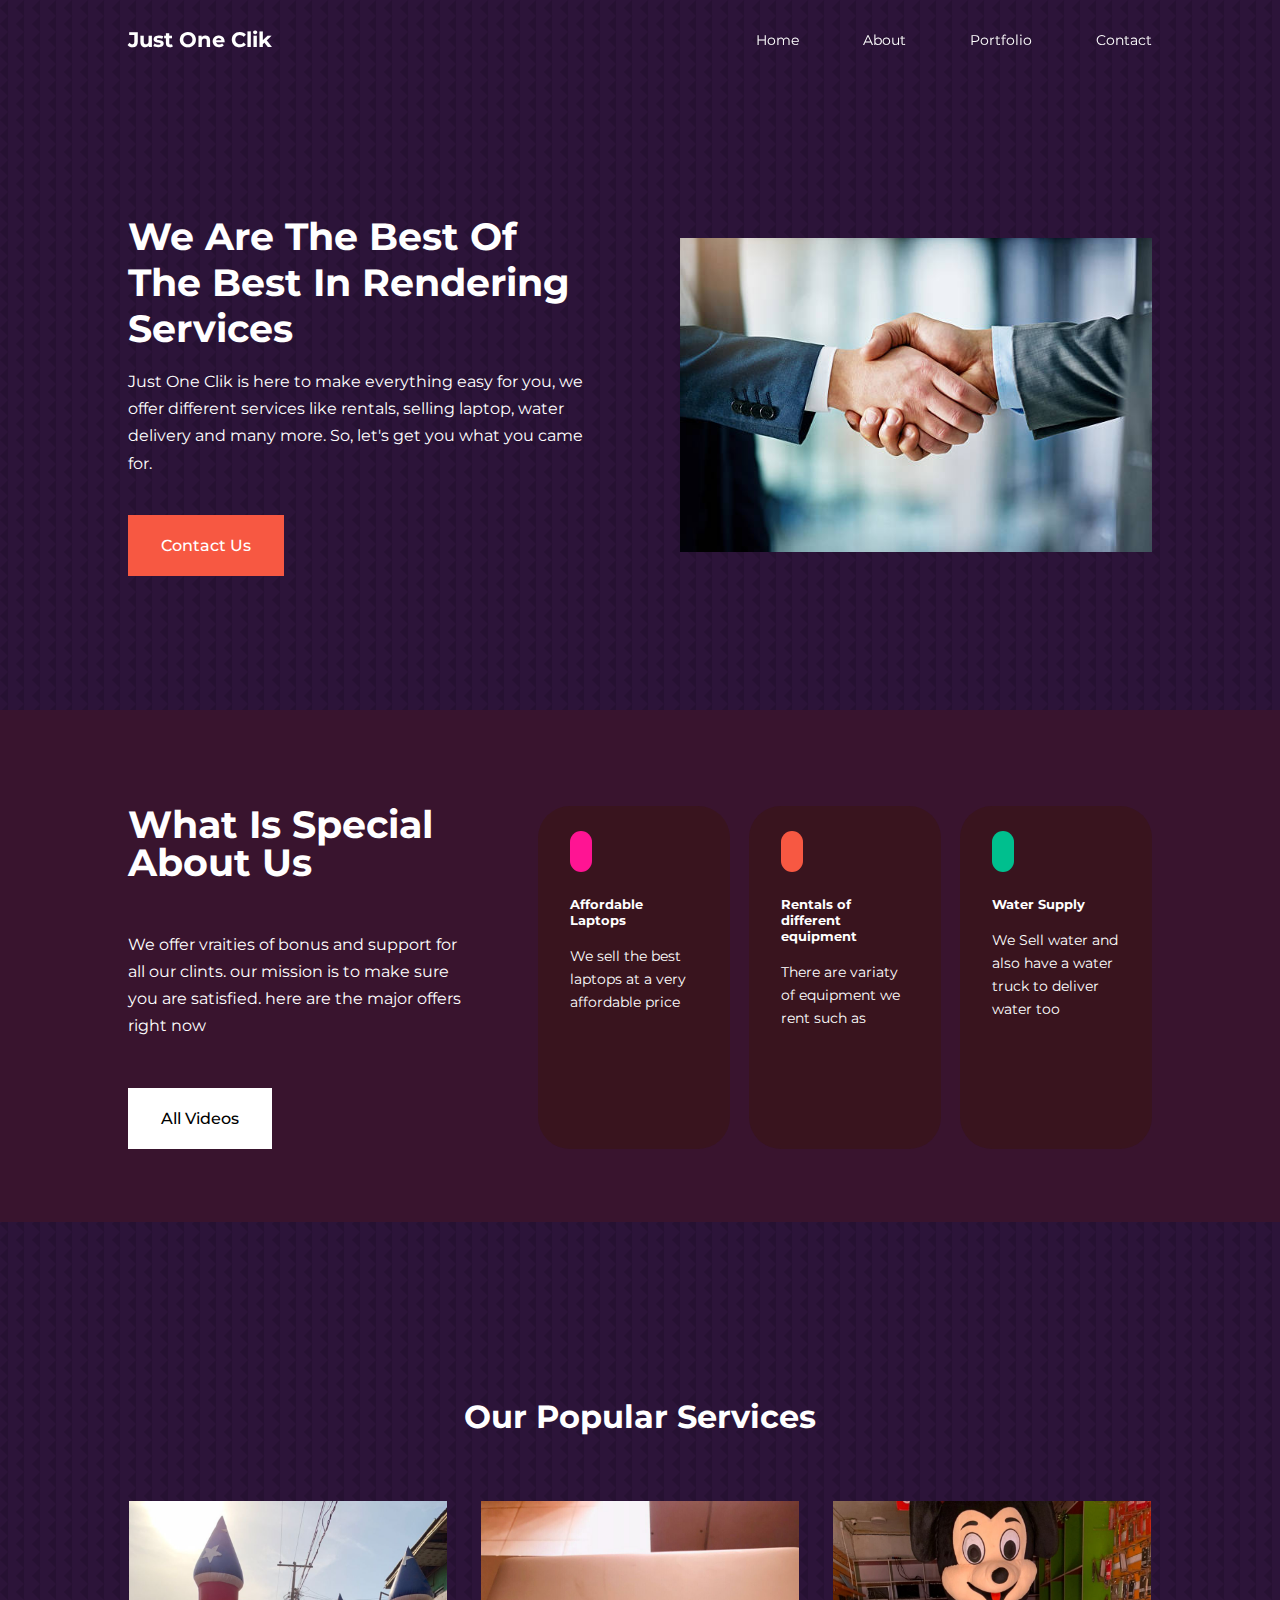
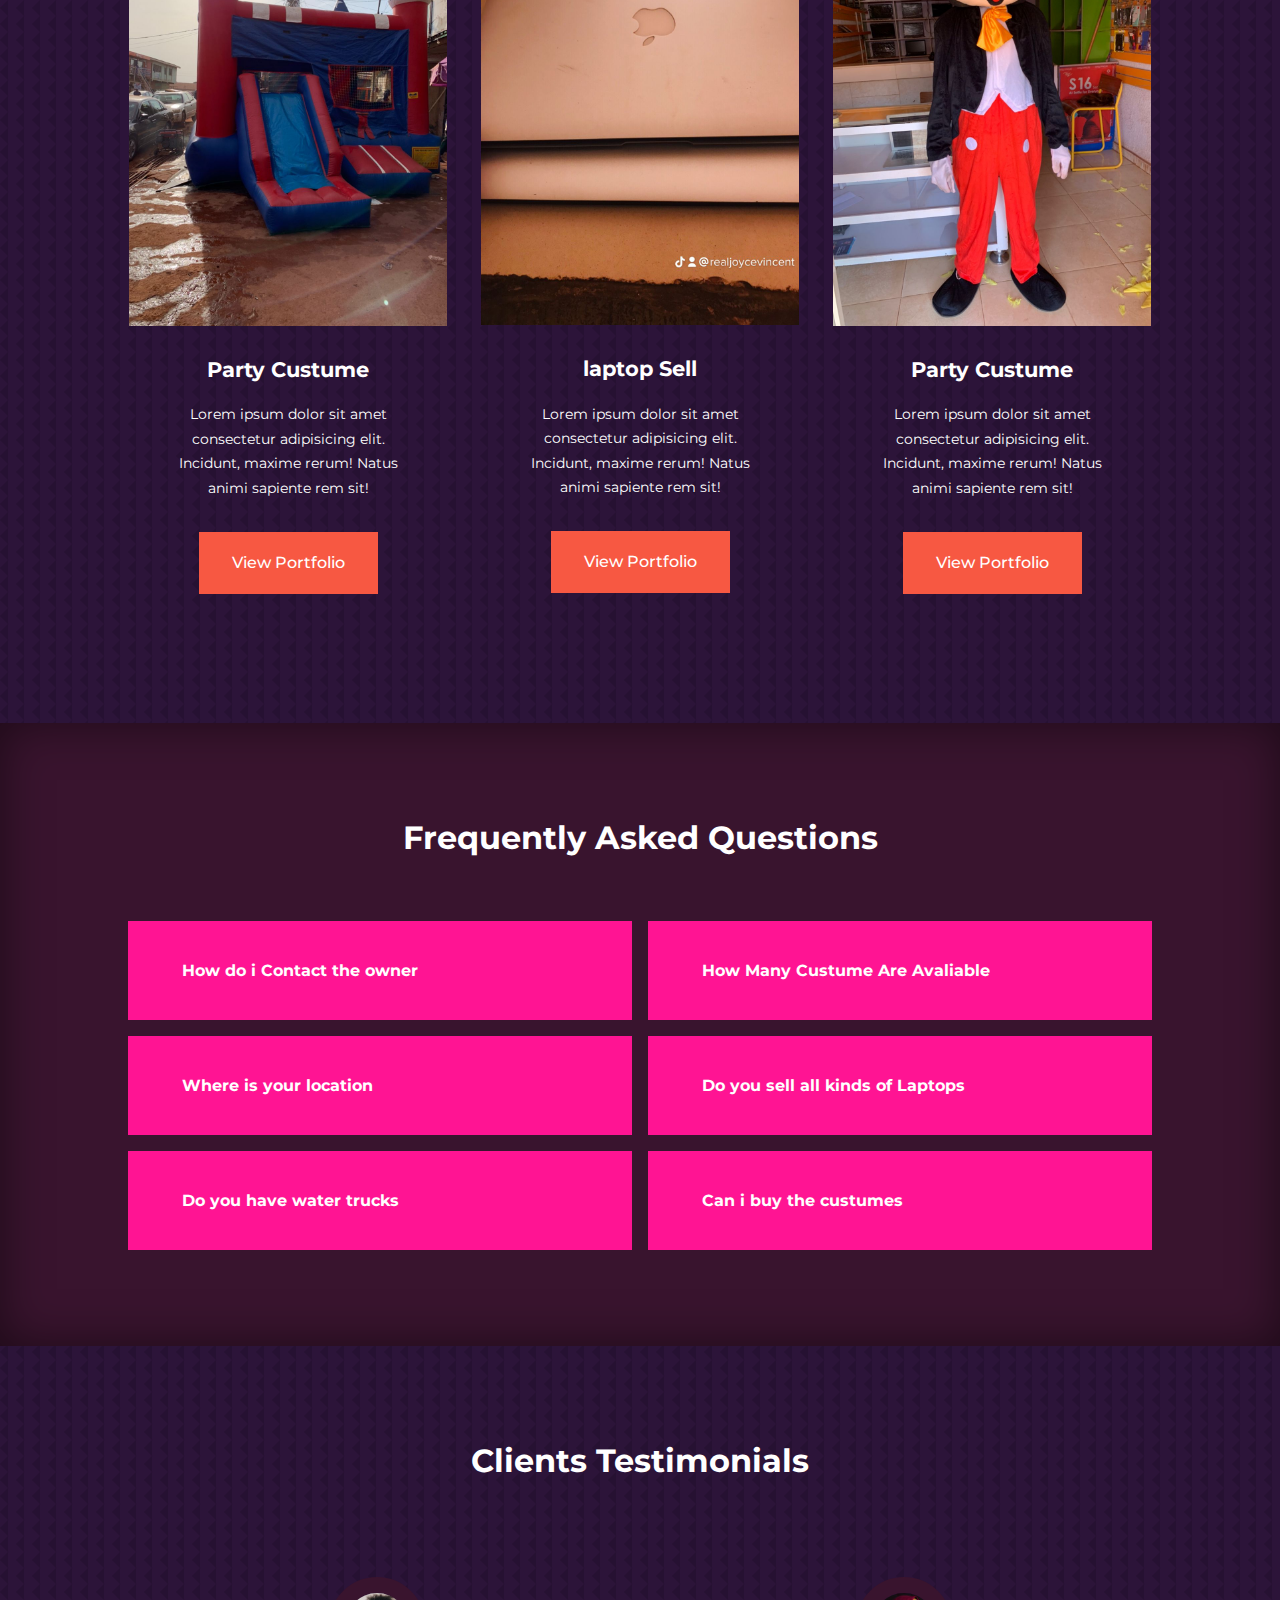
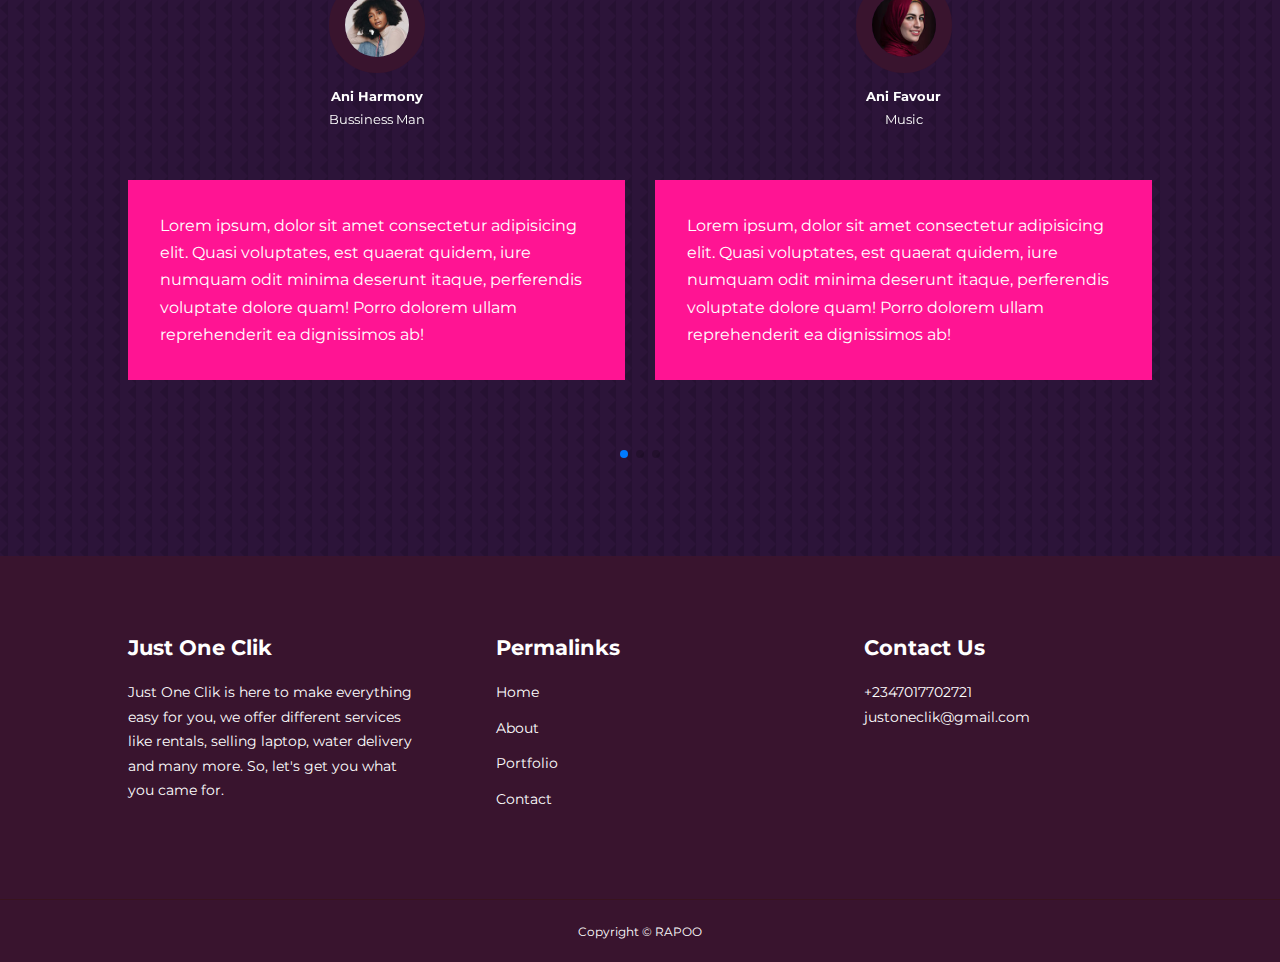
==== commit cead3cfb: "updating site" ====
--- a/index.html
+++ b/index.html
@@ -33,7 +33,7 @@
       <ul class="nav__menu">
         <li><a href="index.html">Home</a></li>
         <li><a href="about.html">About</a></li>
-        <li><a href="services.html">Services</a></li>
+        <li><a href="portfolio.html">Portfolio</a></li>
         <li><a href="contact.html">Contact</a></li>
       </ul>
 
@@ -68,7 +68,7 @@
         <h1>What Is Special About Us</h1>
 
         <p>We offer vraities of bonus and support for all our clints. our mission is to make sure you are satisfied. here are the major offers right now</p>
-        <a href="services.html" class="btn">Explore Services</a>
+        <a href="about.html" class="btn">All Videos</a>
 
       </div>
 
@@ -96,58 +96,6 @@
   <!-- ================ END OF BONUS ================ -->
 
 
-  <!-- <section class="categories">
-    <div class="container categories__container">
-      <div class="categories__left">
-        <h1>How To Get Started</h1>
-
-        <p>With Rapoo CV, applying for your dream job is easy and fast. Choose from hundreds of free, designer-made templates and get started following 6 simple steps</p>
-
-        <a href="template.html" class="btn">Explore Templates</a>
-      </div>
-
-      <div class="categories__right">
-        <article class="category">
-          <span class="category__icon"><i class="uil uil-book-reader"></i></span>
-          <h5>Step One</h5>
-          <p>Select a particular template you need and have the name in mind</p>
-        </article>
-
-        <article class="category">
-          <span class="category__icon"><i class="uil uil-envelope-check"></i></span>
-          <h5>Step Two</h5>
-          <p>Contact Rapoo CV through <a href="">Whatsapp</a> or <a href="">Email</a> With the name of the template you like</p>
-        </article>
-
-        <article class="category">
-          <span class="category__icon"><i class="uil uil-bill"></i></span>
-          <h5>Step Three</h5>
-          <p>20% deposit will be made to Commerce work immediately. To fully pay when your work is done and evidence sent to you</p>
-        </article>
-
-        <article class="category">
-          <span class="category__icon"><i class="uil uil-edit"></i></span>
-          <h5>Step Four</h5>
-          <p>A form will be sent to you to detail all your information. we will help modify and give you a professional CV and Cover letter</p>
-        </article>
-
-        <article class="category">
-          <span class="category__icon"><i class="uil uil-file-check-alt"></i></span>
-          <h5>Step Five</h5>
-          <p>A sample will be sent to you to check for errors or mistake of any kind</p>
-        </article>
-
-        <article class="category">
-          <span class="category__icon"><i class="uil uil-check-circle"></i></span>
-          <h5>Step Six</h5>
-          <p>Once you have completed your payment, then the original document will be sent to you with a bonus</p>
-        </article>
-      </div>
-    </div>
-  </section> -->
-  <!-- ================ END OF CATEGORIES ================ -->
-
-
   <section class="templates">
     <h2>Our Popular Services</h2>
     <div class="container templates__container">
@@ -158,7 +106,7 @@
         <div class="template__info">
           <h4>Party Custume</h4>
           <p>Lorem ipsum dolor sit amet consectetur adipisicing elit. Incidunt, maxime rerum! Natus animi sapiente rem sit!</p>
-          <a href="services.html" class="btn btn-primary">View Services</a>
+          <a href="portfolio.html" class="btn btn-primary">View Portfolio</a>
         </div>
       </article>
 
@@ -169,7 +117,7 @@
         <div class="template__info">
           <h4>laptop Sell</h4>
           <p>Lorem ipsum dolor sit amet consectetur adipisicing elit. Incidunt, maxime rerum! Natus animi sapiente rem sit!</p>
-          <a href="services.html" class="btn btn-primary">View Services</a>
+          <a href="portfolio.html" class="btn btn-primary">View Portfolio</a>
       </div>
       </article>
 
@@ -180,7 +128,7 @@
         <div class="template__info">
           <h4>Party Custume</h4>
           <p>Lorem ipsum dolor sit amet consectetur adipisicing elit. Incidunt, maxime rerum! Natus animi sapiente rem sit!</p>
-          <a href="services.html" class="btn btn-primary">View Services</a>
+          <a href="portfolio.html" class="btn btn-primary">View Portfolio</a>
       </div>
       </article>
     </div>
@@ -313,17 +261,8 @@
         <ul class="permalinks">
           <li><a href="index.html">Home</a></li>
           <li><a href="about.html">About</a></li>
-          <li><a href="services.html">Services</a></li>
+          <li><a href="portfolio.html">Portfolio</a></li>
           <li><a href="contact.html">Contact</a></li>
-        </ul>
-      </div>
-
-      <div class="footer__3">
-        <h4>Privacy</h4>
-        <ul class="privacy">
-          <li><a href="#">Privacy Policy</a></li>
-          <li><a href="#">Terms and conditions</a></li>
-          <li><a href="#">Refund Policy</a></li>
         </ul>
       </div>
 
@@ -336,9 +275,6 @@
 
         <ul class="footer__socials">
           <li><a href="#"><i class="uil uil-facebook"></i></a></li>
-          <li><a href="#"><i class="uil uil-instagram"></i></a></li>
-          <li><a href="#"><i class="uil uil-twitter"></i></a></li>
-          <li><a href="#"><i class="uil uil-linkedin-alt"></i></a></li>
           <li><a href="#"><i class="uil uil-whatsapp"></i></a></li>
         </ul>
       </div>
--- a/css/style.css
+++ b/css/style.css
@@ -9,7 +9,7 @@
 }
 
 :root {
-  --color-primary: #ff5500;
+  --color-primary: #ff1493;
   --color-success: #00bf8e;
   --color-warning: #f7c94b;
   --color-danger: #f75842;
@@ -251,14 +251,13 @@
 }
 
 .template{
-  background: var(--color-bg1);
+  background: transparent;
   text-align: center;
   border: 1px solid transparent;
   transition: var(--transition);
 }
 
 .template:hover{
-  background-color: transparent;
   border-color: var(--color-primary);
 }
 
@@ -370,7 +369,7 @@
 
 .footer__container{
   display: grid;
-  grid-template-columns: repeat(4, 1fr);
+  grid-template-columns: repeat(3, 1fr);
   gap: 5rem;
 }
 
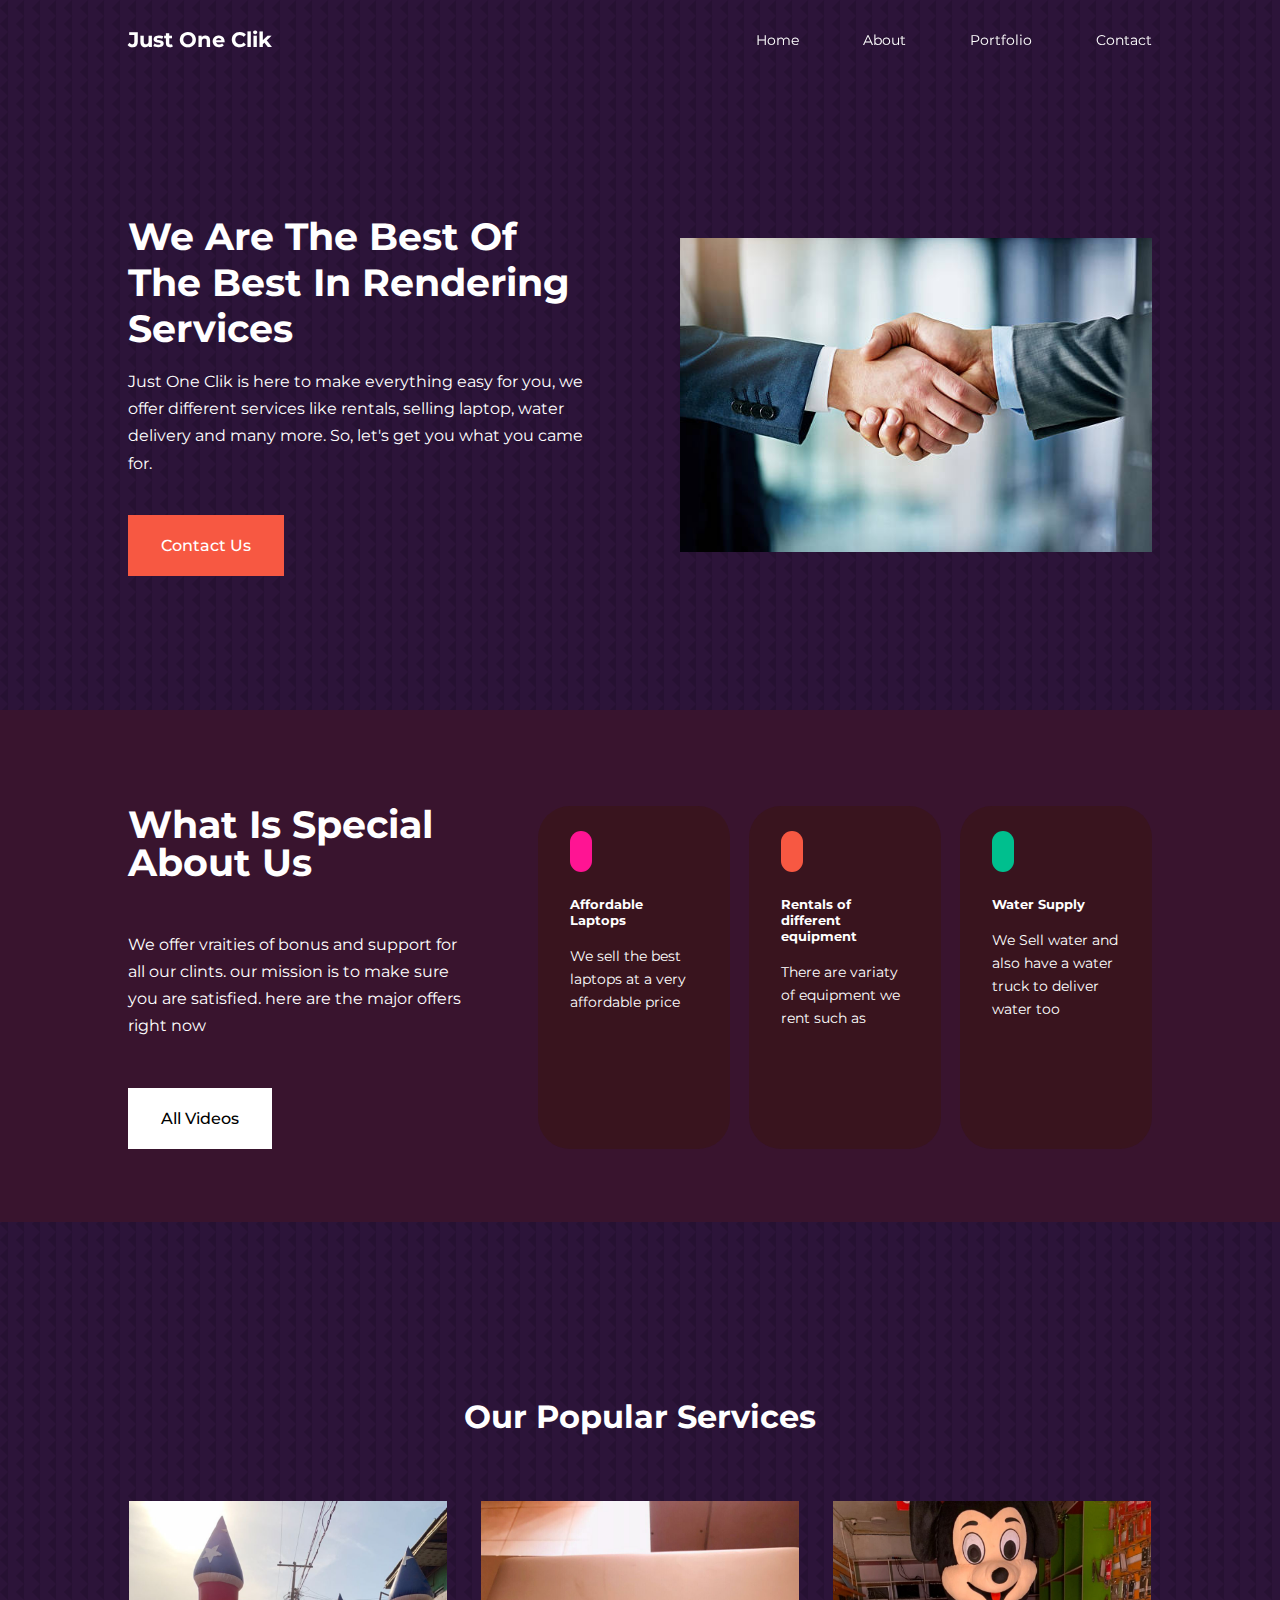
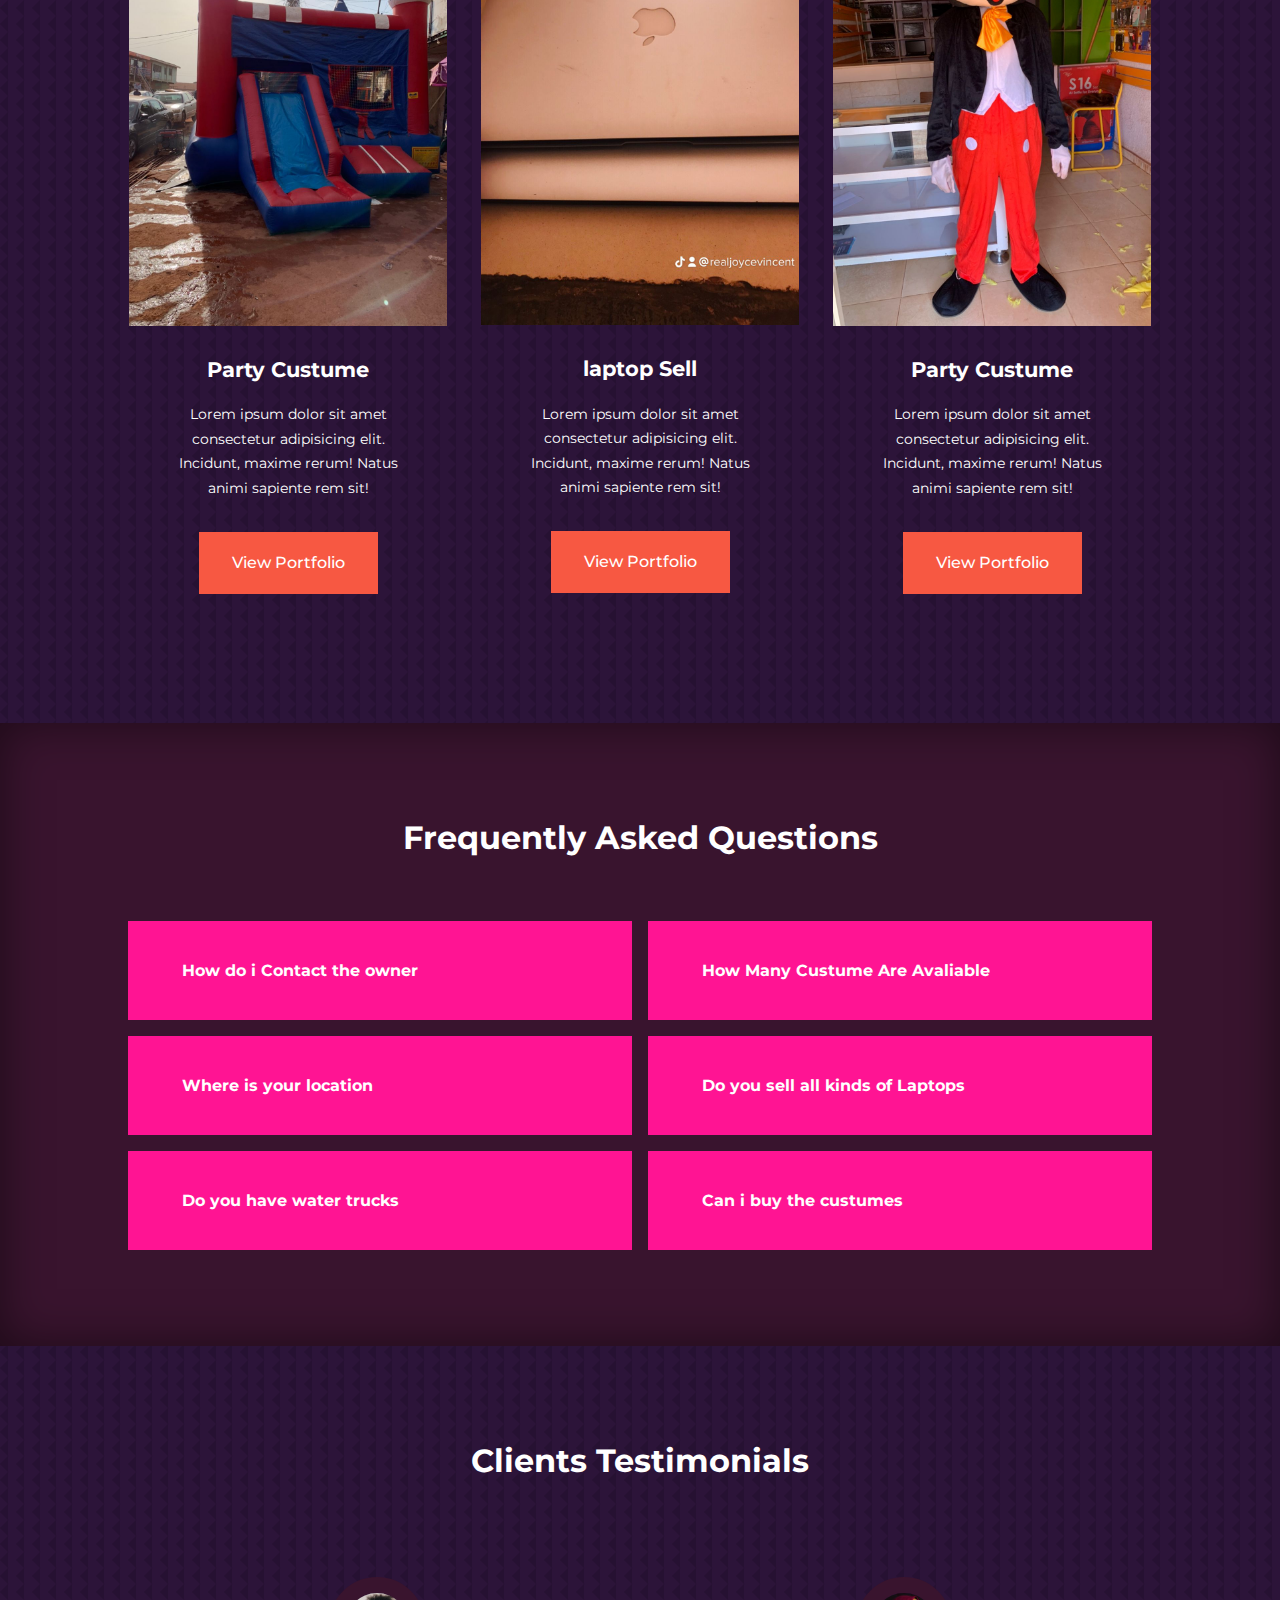
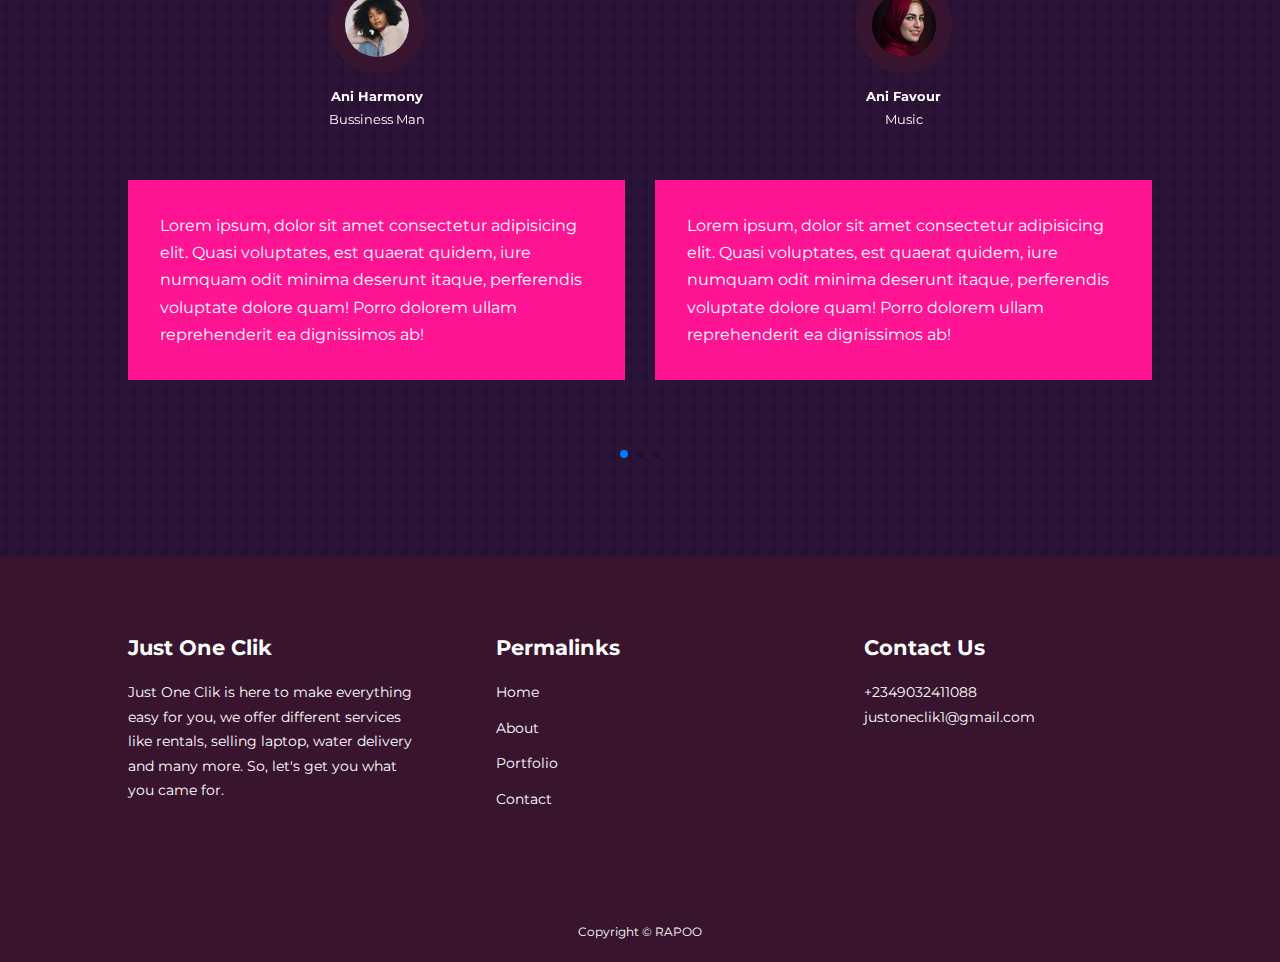
==== commit 8cd3bea4: "update" ====
--- a/index.html
+++ b/index.html
@@ -269,8 +269,8 @@
       <div class="footer__4">
         <h4>Contact Us</h4>
         <div>
-          <p>+2347017702721</p>
-          <p>justoneclik@gmail.com</p>
+          <p>+2349032411088</p>
+          <p>justoneclik1@gmail.com</p>
         </div>
 
         <ul class="footer__socials">
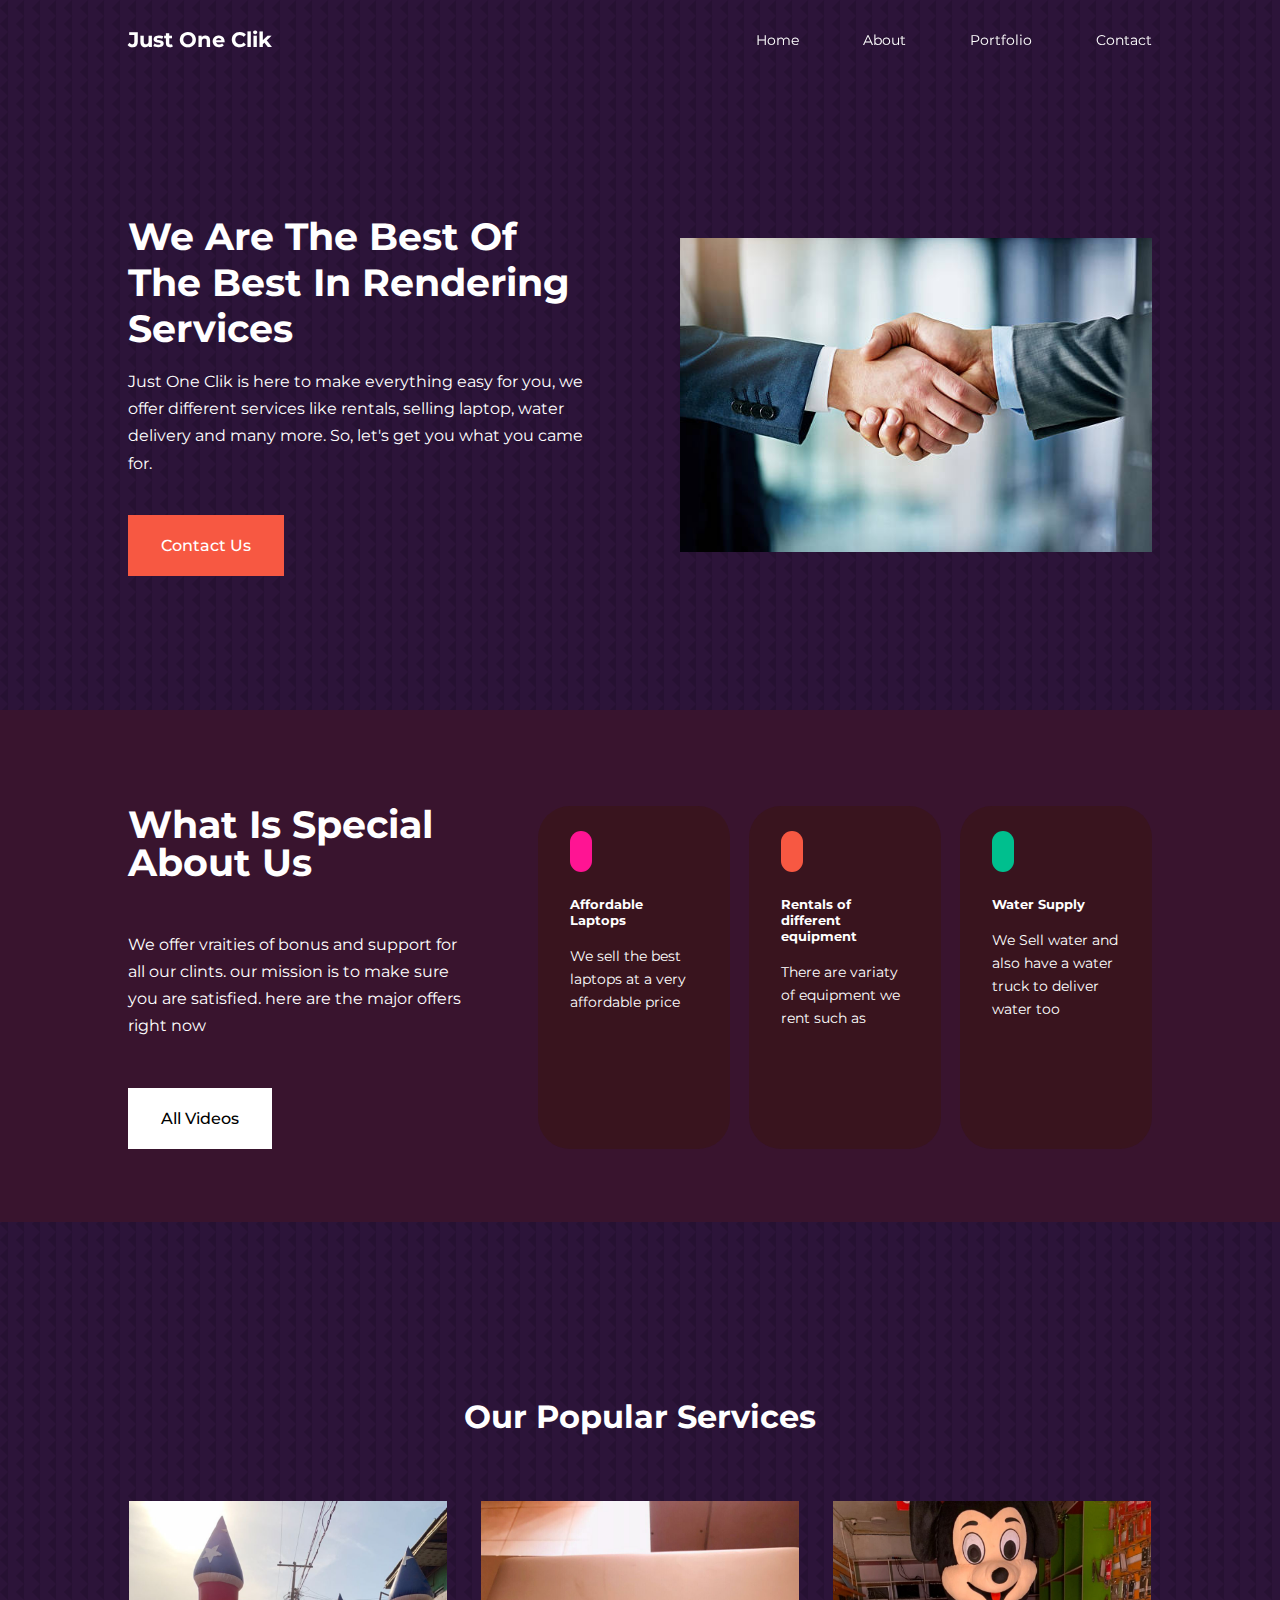
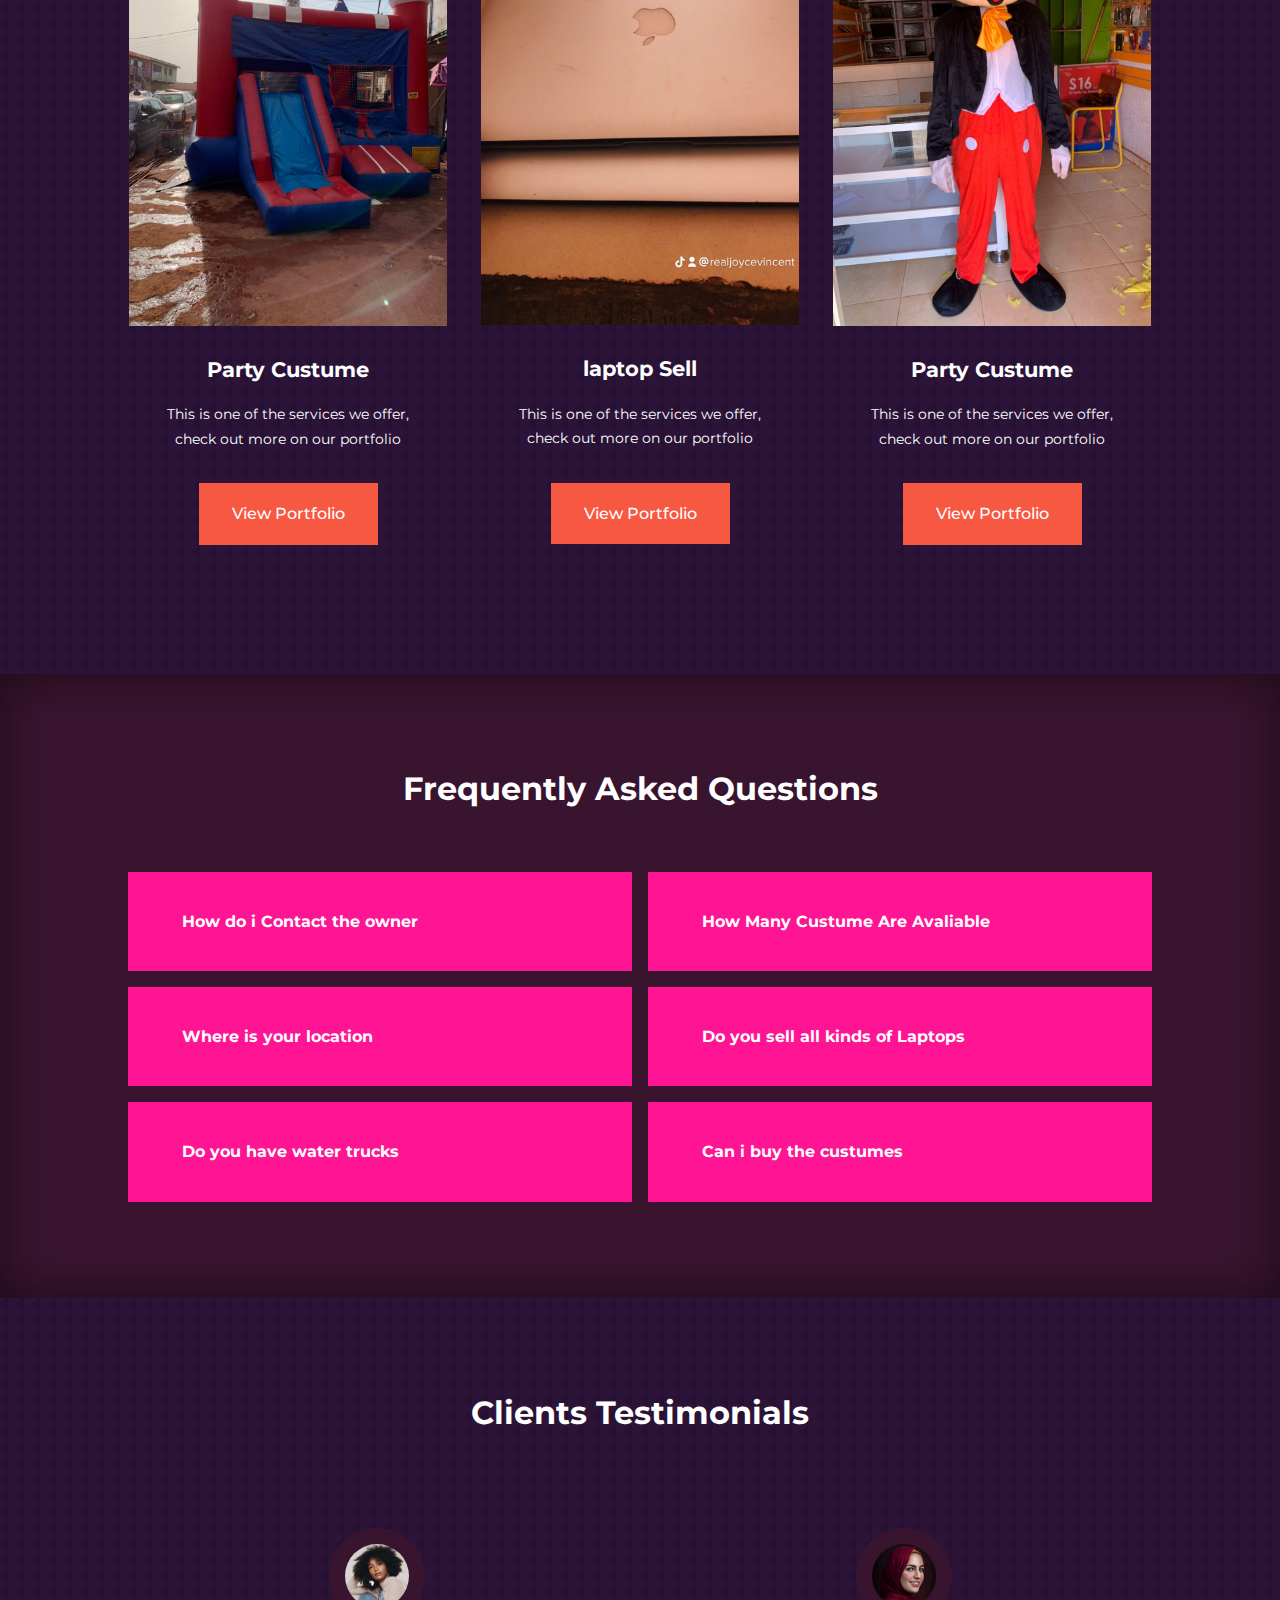
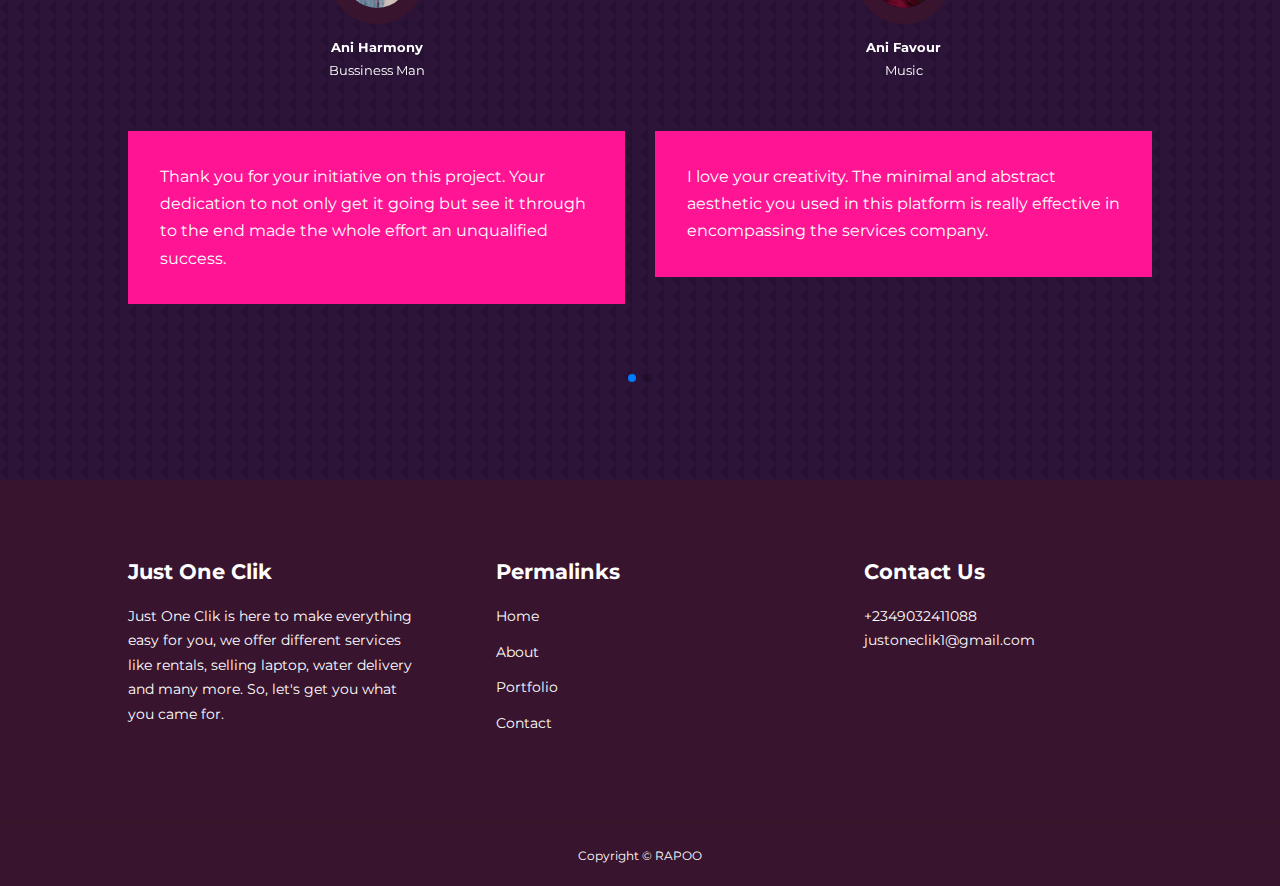
==== commit 02ccb2d8: "update on website" ====
--- a/index.html
+++ b/index.html
@@ -105,7 +105,7 @@
         </div>
         <div class="template__info">
           <h4>Party Custume</h4>
-          <p>Lorem ipsum dolor sit amet consectetur adipisicing elit. Incidunt, maxime rerum! Natus animi sapiente rem sit!</p>
+          <p>This is one of the services we offer, check out more on our portfolio</p>
           <a href="portfolio.html" class="btn btn-primary">View Portfolio</a>
         </div>
       </article>
@@ -116,7 +116,7 @@
         </div>
         <div class="template__info">
           <h4>laptop Sell</h4>
-          <p>Lorem ipsum dolor sit amet consectetur adipisicing elit. Incidunt, maxime rerum! Natus animi sapiente rem sit!</p>
+          <p>This is one of the services we offer, check out more on our portfolio</p>
           <a href="portfolio.html" class="btn btn-primary">View Portfolio</a>
       </div>
       </article>
@@ -127,7 +127,7 @@
         </div>
         <div class="template__info">
           <h4>Party Custume</h4>
-          <p>Lorem ipsum dolor sit amet consectetur adipisicing elit. Incidunt, maxime rerum! Natus animi sapiente rem sit!</p>
+          <p>This is one of the services we offer, check out more on our portfolio</p>
           <a href="portfolio.html" class="btn btn-primary">View Portfolio</a>
       </div>
       </article>
@@ -142,7 +142,7 @@
         <div class="faq__icon"><i class="uil uil-plus"></i></div>
         <div class="question__answer">
           <h4>How do i Contact the owner</h4>
-          <p>Lorem ipsum dolor sit amet consectetur adipisicing elit. Dicta rerum nam ipsa sapiente eveniet ipsum esse aliquam neque? Nulla blanditiis consectetur delectus ad. Esse cupiditate commodi impedit molestiae quia? Voluptates.</p>
+          <p>You can reach out to us via email or WhatsApp in other to contact the owner</p>
         </div>
       </article>
 
@@ -150,7 +150,7 @@
         <div class="faq__icon"><i class="uil uil-plus"></i></div>
         <div class="question__answer">
           <h4>How Many Custume Are Avaliable</h4>
-          <p>Lorem ipsum dolor sit amet consectetur adipisicing elit. Dicta rerum nam ipsa sapiente eveniet ipsum esse aliquam neque? Nulla blanditiis consectetur delectus ad. Esse cupiditate commodi impedit molestiae quia? Voluptates.</p>
+          <p>all kinds of custumes are here, you can check the portfolio page to see all avaliable ones</p>
         </div>
       </article>
 
@@ -158,7 +158,7 @@
         <div class="faq__icon"><i class="uil uil-plus"></i></div>
         <div class="question__answer">
           <h4>Where is your location</h4>
-          <p>Lorem ipsum dolor sit amet consectetur adipisicing elit. Dicta rerum nam ipsa sapiente eveniet ipsum esse aliquam neque? Nulla blanditiis consectetur delectus ad. Esse cupiditate commodi impedit molestiae quia? Voluptates.</p>
+          <p>our head office is currently located in Enugu state, we have other offices as well</p>
         </div>
       </article>
 
@@ -166,7 +166,7 @@
         <div class="faq__icon"><i class="uil uil-plus"></i></div>
         <div class="question__answer">
           <h4>Do you sell all kinds of Laptops</h4>
-          <p>Lorem ipsum dolor sit amet consectetur adipisicing elit. Dicta rerum nam ipsa sapiente eveniet ipsum esse aliquam neque? Nulla blanditiis consectetur delectus ad. Esse cupiditate commodi impedit molestiae quia? Voluptates.</p>
+          <p>yes we sell all kinds of laptop, contact us via email or WhatsApp to all avaliable ones</p>
         </div>
       </article>
 
@@ -174,7 +174,7 @@
         <div class="faq__icon"><i class="uil uil-plus"></i></div>
         <div class="question__answer">
           <h4>Do you have water trucks</h4>
-          <p>Lorem ipsum dolor sit amet consectetur adipisicing elit. Dicta rerum nam ipsa sapiente eveniet ipsum esse aliquam neque? Nulla blanditiis consectetur delectus ad. Esse cupiditate commodi impedit molestiae quia? Voluptates.</p>
+          <p>Yes there is water truck that help to deliver water to any loaction given by client</p>
         </div>
       </article>
 
@@ -182,7 +182,7 @@
         <div class="faq__icon"><i class="uil uil-plus"></i></div>
         <div class="question__answer">
           <h4>Can i buy the custumes</h4>
-          <p>Lorem ipsum dolor sit amet consectetur adipisicing elit. Dicta rerum nam ipsa sapiente eveniet ipsum esse aliquam neque? Nulla blanditiis consectetur delectus ad. Esse cupiditate commodi impedit molestiae quia? Voluptates.</p>
+          <p>No, its only avaliable for renting, We don't sell our custumes</p>
         </div>
       </article>
     </div>
@@ -201,7 +201,7 @@
           <small>Bussiness Man</small>
         </div>
         <div class="testimonial__body">
-          <p>Lorem ipsum, dolor sit amet consectetur adipisicing elit. Quasi voluptates, est quaerat quidem, iure numquam odit minima deserunt itaque, perferendis voluptate dolore quam! Porro dolorem ullam reprehenderit ea dignissimos ab!</p>
+          <p>Thank you for your initiative on this project. Your dedication to not only get it going but see it through to the end made the whole effort an unqualified success.</p>
         </div>
       </article>
 
@@ -214,7 +214,7 @@
           <small>Music</small>
         </div>
         <div class="testimonial__body">
-          <p>Lorem ipsum, dolor sit amet consectetur adipisicing elit. Quasi voluptates, est quaerat quidem, iure numquam odit minima deserunt itaque, perferendis voluptate dolore quam! Porro dolorem ullam reprehenderit ea dignissimos ab!</p>
+          <p>I love your creativity. The minimal and abstract aesthetic you used in this platform is really effective in encompassing the services company.</p>
         </div>
       </article>
 
@@ -227,20 +227,7 @@
           <small>Massager</small>
         </div>
         <div class="testimonial__body">
-          <p>Lorem ipsum, dolor sit amet consectetur adipisicing elit. Quasi voluptates, est quaerat quidem, iure numquam odit minima deserunt itaque, perferendis voluptate dolore quam! Porro dolorem ullam reprehenderit ea dignissimos ab!</p>
-        </div>
-      </article>
-
-      <article class="testimonial swiper-slide">
-        <div class="avata">
-          <img src="./images/avatar6.jpg" alt="">
-        </div>
-        <div class="testimonial__info">
-          <h5>Princess Oche</h5>
-          <small>Fashionista</small>
-        </div>
-        <div class="testimonial__body">
-          <p>Lorem ipsum, dolor sit amet consectetur adipisicing elit. Quasi voluptates, est quaerat quidem, iure numquam odit minima deserunt itaque, perferendis voluptate dolore quam! Porro dolorem ullam reprehenderit ea dignissimos ab!</p>
+          <p>Thanks for the extra effort with This Project - your work made the services look good. Thanks for always being supportive</p>
         </div>
       </article>
 
@@ -275,7 +262,8 @@
 
         <ul class="footer__socials">
           <li><a href="#"><i class="uil uil-facebook"></i></a></li>
-          <li><a href="#"><i class="uil uil-whatsapp"></i></a></li>
+          <li><a href="https://wa.me/+2349032411088"><i class="uil uil-whatsapp"></i></a></li>
+          <li><a href="#"><i class="uil uil-instagram"></i></a></li>
         </ul>
       </div>
     </div>
